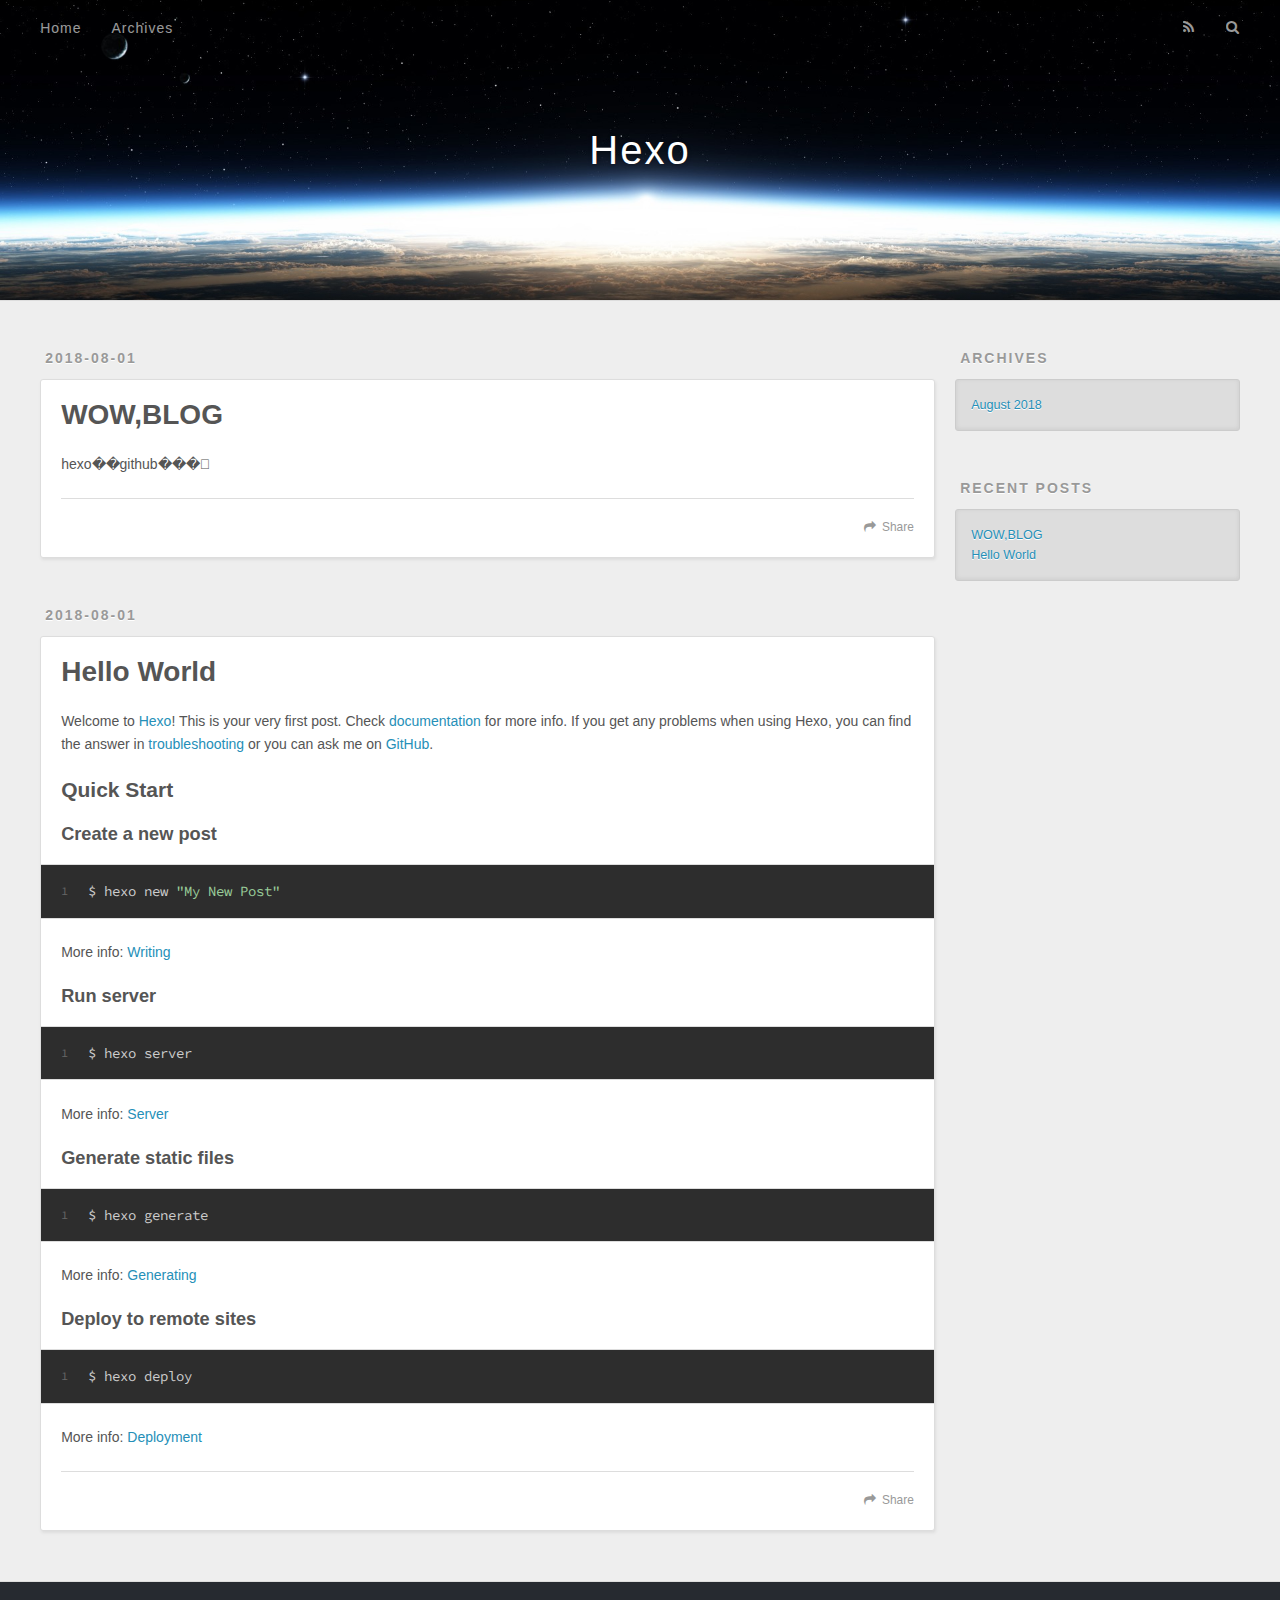
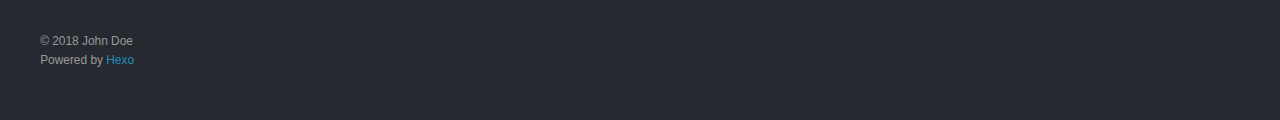
==== index.html @ 45db19b9 "Site updated: 2018-08-01 00:24:01" ====
<!DOCTYPE html>
<html>
<head>
  <meta charset="utf-8">
  

  
  <title>Hexo</title>
  <meta name="viewport" content="width=device-width, initial-scale=1, maximum-scale=1">
  <meta property="og:type" content="website">
<meta property="og:title" content="Hexo">
<meta property="og:url" content="http://yoursite.com/index.html">
<meta property="og:site_name" content="Hexo">
<meta property="og:locale" content="default">
<meta name="twitter:card" content="summary">
<meta name="twitter:title" content="Hexo">
  
    <link rel="alternate" href="/atom.xml" title="Hexo" type="application/atom+xml">
  
  
    <link rel="icon" href="/favicon.png">
  
  
    <link href="//fonts.googleapis.com/css?family=Source+Code+Pro" rel="stylesheet" type="text/css">
  
  <link rel="stylesheet" href="/css/style.css">
</head>

<body>
  <div id="container">
    <div id="wrap">
      <header id="header">
  <div id="banner"></div>
  <div id="header-outer" class="outer">
    <div id="header-title" class="inner">
      <h1 id="logo-wrap">
        <a href="/" id="logo">Hexo</a>
      </h1>
      
    </div>
    <div id="header-inner" class="inner">
      <nav id="main-nav">
        <a id="main-nav-toggle" class="nav-icon"></a>
        
          <a class="main-nav-link" href="/">Home</a>
        
          <a class="main-nav-link" href="/archives">Archives</a>
        
      </nav>
      <nav id="sub-nav">
        
          <a id="nav-rss-link" class="nav-icon" href="/atom.xml" title="RSS Feed"></a>
        
        <a id="nav-search-btn" class="nav-icon" title="Search"></a>
      </nav>
      <div id="search-form-wrap">
        <form action="//google.com/search" method="get" accept-charset="UTF-8" class="search-form"><input type="search" name="q" class="search-form-input" placeholder="Search"><button type="submit" class="search-form-submit">&#xF002;</button><input type="hidden" name="sitesearch" value="http://yoursite.com"></form>
      </div>
    </div>
  </div>
</header>
      <div class="outer">
        <section id="main">
  
    <article id="post-WOW-BLOG" class="article article-type-post" itemscope itemprop="blogPost">
  <div class="article-meta">
    <a href="/2018/08/01/WOW-BLOG/" class="article-date">
  <time datetime="2018-07-31T16:21:27.000Z" itemprop="datePublished">2018-08-01</time>
</a>
    
  </div>
  <div class="article-inner">
    
    
      <header class="article-header">
        
  
    <h1 itemprop="name">
      <a class="article-title" href="/2018/08/01/WOW-BLOG/">WOW,BLOG</a>
    </h1>
  

      </header>
    
    <div class="article-entry" itemprop="articleBody">
      
        <p>hexo��github���</p>

      
    </div>
    <footer class="article-footer">
      <a data-url="http://yoursite.com/2018/08/01/WOW-BLOG/" data-id="cjk9wwuiv0000roua2nhxqeq4" class="article-share-link">Share</a>
      
      
    </footer>
  </div>
  
</article>


  
    <article id="post-hello-world" class="article article-type-post" itemscope itemprop="blogPost">
  <div class="article-meta">
    <a href="/2018/08/01/hello-world/" class="article-date">
  <time datetime="2018-07-31T16:12:11.386Z" itemprop="datePublished">2018-08-01</time>
</a>
    
  </div>
  <div class="article-inner">
    
    
      <header class="article-header">
        
  
    <h1 itemprop="name">
      <a class="article-title" href="/2018/08/01/hello-world/">Hello World</a>
    </h1>
  

      </header>
    
    <div class="article-entry" itemprop="articleBody">
      
        <p>Welcome to <a href="https://hexo.io/" target="_blank" rel="noopener">Hexo</a>! This is your very first post. Check <a href="https://hexo.io/docs/" target="_blank" rel="noopener">documentation</a> for more info. If you get any problems when using Hexo, you can find the answer in <a href="https://hexo.io/docs/troubleshooting.html" target="_blank" rel="noopener">troubleshooting</a> or you can ask me on <a href="https://github.com/hexojs/hexo/issues" target="_blank" rel="noopener">GitHub</a>.</p>
<h2 id="Quick-Start"><a href="#Quick-Start" class="headerlink" title="Quick Start"></a>Quick Start</h2><h3 id="Create-a-new-post"><a href="#Create-a-new-post" class="headerlink" title="Create a new post"></a>Create a new post</h3><figure class="highlight bash"><table><tr><td class="gutter"><pre><span class="line">1</span><br></pre></td><td class="code"><pre><span class="line">$ hexo new <span class="string">"My New Post"</span></span><br></pre></td></tr></table></figure>
<p>More info: <a href="https://hexo.io/docs/writing.html" target="_blank" rel="noopener">Writing</a></p>
<h3 id="Run-server"><a href="#Run-server" class="headerlink" title="Run server"></a>Run server</h3><figure class="highlight bash"><table><tr><td class="gutter"><pre><span class="line">1</span><br></pre></td><td class="code"><pre><span class="line">$ hexo server</span><br></pre></td></tr></table></figure>
<p>More info: <a href="https://hexo.io/docs/server.html" target="_blank" rel="noopener">Server</a></p>
<h3 id="Generate-static-files"><a href="#Generate-static-files" class="headerlink" title="Generate static files"></a>Generate static files</h3><figure class="highlight bash"><table><tr><td class="gutter"><pre><span class="line">1</span><br></pre></td><td class="code"><pre><span class="line">$ hexo generate</span><br></pre></td></tr></table></figure>
<p>More info: <a href="https://hexo.io/docs/generating.html" target="_blank" rel="noopener">Generating</a></p>
<h3 id="Deploy-to-remote-sites"><a href="#Deploy-to-remote-sites" class="headerlink" title="Deploy to remote sites"></a>Deploy to remote sites</h3><figure class="highlight bash"><table><tr><td class="gutter"><pre><span class="line">1</span><br></pre></td><td class="code"><pre><span class="line">$ hexo deploy</span><br></pre></td></tr></table></figure>
<p>More info: <a href="https://hexo.io/docs/deployment.html" target="_blank" rel="noopener">Deployment</a></p>

      
    </div>
    <footer class="article-footer">
      <a data-url="http://yoursite.com/2018/08/01/hello-world/" data-id="cjk9wwuj20001rouabfxycoao" class="article-share-link">Share</a>
      
      
    </footer>
  </div>
  
</article>


  


</section>
        
          <aside id="sidebar">
  
    

  
    

  
    
  
    
  <div class="widget-wrap">
    <h3 class="widget-title">Archives</h3>
    <div class="widget">
      <ul class="archive-list"><li class="archive-list-item"><a class="archive-list-link" href="/archives/2018/08/">August 2018</a></li></ul>
    </div>
  </div>


  
    
  <div class="widget-wrap">
    <h3 class="widget-title">Recent Posts</h3>
    <div class="widget">
      <ul>
        
          <li>
            <a href="/2018/08/01/WOW-BLOG/">WOW,BLOG</a>
          </li>
        
          <li>
            <a href="/2018/08/01/hello-world/">Hello World</a>
          </li>
        
      </ul>
    </div>
  </div>

  
</aside>
        
      </div>
      <footer id="footer">
  
  <div class="outer">
    <div id="footer-info" class="inner">
      &copy; 2018 John Doe<br>
      Powered by <a href="http://hexo.io/" target="_blank">Hexo</a>
    </div>
  </div>
</footer>
    </div>
    <nav id="mobile-nav">
  
    <a href="/" class="mobile-nav-link">Home</a>
  
    <a href="/archives" class="mobile-nav-link">Archives</a>
  
</nav>
    

<script src="//ajax.googleapis.com/ajax/libs/jquery/2.0.3/jquery.min.js"></script>


  <link rel="stylesheet" href="/fancybox/jquery.fancybox.css">
  <script src="/fancybox/jquery.fancybox.pack.js"></script>


<script src="/js/script.js"></script>



  </div>
</body>
</html>
---- css/style.css ----
body {
  width: 100%;
}
body:before,
body:after {
  content: "";
  display: table;
}
body:after {
  clear: both;
}
html,
body,
div,
span,
applet,
object,
iframe,
h1,
h2,
h3,
h4,
h5,
h6,
p,
blockquote,
pre,
a,
abbr,
acronym,
address,
big,
cite,
code,
del,
dfn,
em,
img,
ins,
kbd,
q,
s,
samp,
small,
strike,
strong,
sub,
sup,
tt,
var,
dl,
dt,
dd,
ol,
ul,
li,
fieldset,
form,
label,
legend,
table,
caption,
tbody,
tfoot,
thead,
tr,
th,
td {
  margin: 0;
  padding: 0;
  border: 0;
  outline: 0;
  font-weight: inherit;
  font-style: inherit;
  font-family: inherit;
  font-size: 100%;
  vertical-align: baseline;
}
body {
  line-height: 1;
  color: #000;
  background: #fff;
}
ol,
ul {
  list-style: none;
}
table {
  border-collapse: separate;
  border-spacing: 0;
  vertical-align: middle;
}
caption,
th,
td {
  text-align: left;
  font-weight: normal;
  vertical-align: middle;
}
a img {
  border: none;
}
input,
button {
  margin: 0;
  padding: 0;
}
input::-moz-focus-inner,
button::-moz-focus-inner {
  border: 0;
  padding: 0;
}
@font-face {
  font-family: FontAwesome;
  font-style: normal;
  font-weight: normal;
  src: url("fonts/fontawesome-webfont.eot?v=#4.0.3");
  src: url("fonts/fontawesome-webfont.eot?#iefix&v=#4.0.3") format("embedded-opentype"), url("fonts/fontawesome-webfont.woff?v=#4.0.3") format("woff"), url("fonts/fontawesome-webfont.ttf?v=#4.0.3") format("truetype"), url("fonts/fontawesome-webfont.svg#fontawesomeregular?v=#4.0.3") format("svg");
}
html,
body,
#container {
  height: 100%;
}
body {
  background: #eee;
  font: 14px -apple-system, BlinkMacSystemFont, "Segoe UI", "Roboto", "Oxygen", "Ubuntu", "Cantarell", "Fira Sans", "Droid Sans", "Helvetica Neue", sans-serif;
  -webkit-text-size-adjust: 100%;
}
.outer {
  max-width: 1220px;
  margin: 0 auto;
  padding: 0 20px;
}
.outer:before,
.outer:after {
  content: "";
  display: table;
}
.outer:after {
  clear: both;
}
.inner {
  display: inline;
  float: left;
  width: 98.33333333333333%;
  margin: 0 0.833333333333333%;
}
.left,
.alignleft {
  float: left;
}
.right,
.alignright {
  float: right;
}
.clear {
  clear: both;
}
#container {
  position: relative;
}
.mobile-nav-on {
  overflow: hidden;
}
#wrap {
  height: 100%;
  width: 100%;
  position: absolute;
  top: 0;
  left: 0;
  -webkit-transition: 0.2s ease-out;
  -moz-transition: 0.2s ease-out;
  -ms-transition: 0.2s ease-out;
  transition: 0.2s ease-out;
  z-index: 1;
  background: #eee;
}
.mobile-nav-on #wrap {
  left: 280px;
}
@media screen and (min-width: 768px) {
  #main {
    display: inline;
    float: left;
    width: 73.33333333333333%;
    margin: 0 0.833333333333333%;
  }
}
.article-date,
.article-category-link,
.archive-year,
.widget-title {
  text-decoration: none;
  text-transform: uppercase;
  letter-spacing: 2px;
  color: #999;
  margin-bottom: 1em;
  margin-left: 5px;
  line-height: 1em;
  text-shadow: 0 1px #fff;
  font-weight: bold;
}
.article-inner,
.archive-article-inner {
  background: #fff;
  -webkit-box-shadow: 1px 2px 3px #ddd;
  box-shadow: 1px 2px 3px #ddd;
  border: 1px solid #ddd;
  border-radius: 3px;
}
.article-entry h1,
.widget h1 {
  font-size: 2em;
}
.article-entry h2,
.widget h2 {
  font-size: 1.5em;
}
.article-entry h3,
.widget h3 {
  font-size: 1.3em;
}
.article-entry h4,
.widget h4 {
  font-size: 1.2em;
}
.article-entry h5,
.widget h5 {
  font-size: 1em;
}
.article-entry h6,
.widget h6 {
  font-size: 1em;
  color: #999;
}
.article-entry hr,
.widget hr {
  border: 1px dashed #ddd;
}
.article-entry strong,
.widget strong {
  font-weight: bold;
}
.article-entry em,
.widget em,
.article-entry cite,
.widget cite {
  font-style: italic;
}
.article-entry sup,
.widget sup,
.article-entry sub,
.widget sub {
  font-size: 0.75em;
  line-height: 0;
  position: relative;
  vertical-align: baseline;
}
.article-entry sup,
.widget sup {
  top: -0.5em;
}
.article-entry sub,
.widget sub {
  bottom: -0.2em;
}
.article-entry small,
.widget small {
  font-size: 0.85em;
}
.article-entry acronym,
.widget acronym,
.article-entry abbr,
.widget abbr {
  border-bottom: 1px dotted;
}
.article-entry ul,
.widget ul,
.article-entry ol,
.widget ol,
.article-entry dl,
.widget dl {
  margin: 0 20px;
  line-height: 1.6em;
}
.article-entry ul ul,
.widget ul ul,
.article-entry ol ul,
.widget ol ul,
.article-entry ul ol,
.widget ul ol,
.article-entry ol ol,
.widget ol ol {
  margin-top: 0;
  margin-bottom: 0;
}
.article-entry ul,
.widget ul {
  list-style: disc;
}
.article-entry ol,
.widget ol {
  list-style: decimal;
}
.article-entry dt,
.widget dt {
  font-weight: bold;
}
#header {
  height: 300px;
  position: relative;
  border-bottom: 1px solid #ddd;
}
#header:before,
#header:after {
  content: "";
  position: absolute;
  left: 0;
  right: 0;
  height: 40px;
}
#header:before {
  top: 0;
  background: -webkit-linear-gradient(rgba(0,0,0,0.2), transparent);
  background: -moz-linear-gradient(rgba(0,0,0,0.2), transparent);
  background: -ms-linear-gradient(rgba(0,0,0,0.2), transparent);
  background: linear-gradient(rgba(0,0,0,0.2), transparent);
}
#header:after {
  bottom: 0;
  background: -webkit-linear-gradient(transparent, rgba(0,0,0,0.2));
  background: -moz-linear-gradient(transparent, rgba(0,0,0,0.2));
  background: -ms-linear-gradient(transparent, rgba(0,0,0,0.2));
  background: linear-gradient(transparent, rgba(0,0,0,0.2));
}
#header-outer {
  height: 100%;
  position: relative;
}
#header-inner {
  position: relative;
  overflow: hidden;
}
#banner {
  position: absolute;
  top: 0;
  left: 0;
  width: 100%;
  height: 100%;
  background: url("images/banner.jpg") center #000;
  -webkit-background-size: cover;
  -moz-background-size: cover;
  background-size: cover;
  z-index: -1;
}
#header-title {
  text-align: center;
  height: 40px;
  position: absolute;
  top: 50%;
  left: 0;
  margin-top: -20px;
}
#logo,
#subtitle {
  text-decoration: none;
  color: #fff;
  font-weight: 300;
  text-shadow: 0 1px 4px rgba(0,0,0,0.3);
}
#logo {
  font-size: 40px;
  line-height: 40px;
  letter-spacing: 2px;
}
#subtitle {
  font-size: 16px;
  line-height: 16px;
  letter-spacing: 1px;
}
#subtitle-wrap {
  margin-top: 16px;
}
#main-nav {
  float: left;
  margin-left: -15px;
}
.nav-icon,
.main-nav-link {
  float: left;
  color: #fff;
  opacity: 0.6;
  text-decoration: none;
  text-shadow: 0 1px rgba(0,0,0,0.2);
  -webkit-transition: opacity 0.2s;
  -moz-transition: opacity 0.2s;
  -ms-transition: opacity 0.2s;
  transition: opacity 0.2s;
  display: block;
  padding: 20px 15px;
}
.nav-icon:hover,
.main-nav-link:hover {
  opacity: 1;
}
.nav-icon {
  font-family: FontAwesome;
  text-align: center;
  font-size: 14px;
  width: 14px;
  height: 14px;
  padding: 20px 15px;
  position: relative;
  cursor: pointer;
}
.main-nav-link {
  font-weight: 300;
  letter-spacing: 1px;
}
@media screen and (max-width: 479px) {
  .main-nav-link {
    display: none;
  }
}
#main-nav-toggle {
  display: none;
}
#main-nav-toggle:before {
  content: "\f0c9";
}
@media screen and (max-width: 479px) {
  #main-nav-toggle {
    display: block;
  }
}
#sub-nav {
  float: right;
  margin-right: -15px;
}
#nav-rss-link:before {
  content: "\f09e";
}
#nav-search-btn:before {
  content: "\f002";
}
#search-form-wrap {
  position: absolute;
  top: 15px;
  width: 150px;
  height: 30px;
  right: -150px;
  opacity: 0;
  -webkit-transition: 0.2s ease-out;
  -moz-transition: 0.2s ease-out;
  -ms-transition: 0.2s ease-out;
  transition: 0.2s ease-out;
}
#search-form-wrap.on {
  opacity: 1;
  right: 0;
}
@media screen and (max-width: 479px) {
  #search-form-wrap {
    width: 100%;
    right: -100%;
  }
}
.search-form {
  position: absolute;
  top: 0;
  left: 0;
  right: 0;
  background: #fff;
  padding: 5px 15px;
  border-radius: 15px;
  -webkit-box-shadow: 0 0 10px rgba(0,0,0,0.3);
  box-shadow: 0 0 10px rgba(0,0,0,0.3);
}
.search-form-input {
  border: none;
  background: none;
  color: #555;
  width: 100%;
  font: 13px -apple-system, BlinkMacSystemFont, "Segoe UI", "Roboto", "Oxygen", "Ubuntu", "Cantarell", "Fira Sans", "Droid Sans", "Helvetica Neue", sans-serif;
  outline: none;
}
.search-form-input::-webkit-search-results-decoration,
.search-form-input::-webkit-search-cancel-button {
  -webkit-appearance: none;
}
.search-form-submit {
  position: absolute;
  top: 50%;
  right: 10px;
  margin-top: -7px;
  font: 13px FontAwesome;
  border: none;
  background: none;
  color: #bbb;
  cursor: pointer;
}
.search-form-submit:hover,
.search-form-submit:focus {
  color: #777;
}
.article {
  margin: 50px 0;
}
.article-inner {
  overflow: hidden;
}
.article-meta:before,
.article-meta:after {
  content: "";
  display: table;
}
.article-meta:after {
  clear: both;
}
.article-date {
  float: left;
}
.article-category {
  float: left;
  line-height: 1em;
  color: #ccc;
  text-shadow: 0 1px #fff;
  margin-left: 8px;
}
.article-category:before {
  content: "\2022";
}
.article-category-link {
  margin: 0 12px 1em;
}
.article-header {
  padding: 20px 20px 0;
}
.article-title {
  text-decoration: none;
  font-size: 2em;
  font-weight: bold;
  color: #555;
  line-height: 1.1em;
  -webkit-transition: color 0.2s;
  -moz-transition: color 0.2s;
  -ms-transition: color 0.2s;
  transition: color 0.2s;
}
a.article-title:hover {
  color: #258fb8;
}
.article-entry {
  color: #555;
  padding: 0 20px;
}
.article-entry:before,
.article-entry:after {
  content: "";
  display: table;
}
.article-entry:after {
  clear: both;
}
.article-entry p,
.article-entry table {
  line-height: 1.6em;
  margin: 1.6em 0;
}
.article-entry h1,
.article-entry h2,
.article-entry h3,
.article-entry h4,
.article-entry h5,
.article-entry h6 {
  font-weight: bold;
}
.article-entry h1,
.article-entry h2,
.article-entry h3,
.article-entry h4,
.article-entry h5,
.article-entry h6 {
  line-height: 1.1em;
  margin: 1.1em 0;
}
.article-entry a {
  color: #258fb8;
  text-decoration: none;
}
.article-entry a:hover {
  text-decoration: underline;
}
.article-entry ul,
.article-entry ol,
.article-entry dl {
  margin-top: 1.6em;
  margin-bottom: 1.6em;
}
.article-entry img,
.article-entry video {
  max-width: 100%;
  height: auto;
  display: block;
  margin: auto;
}
.article-entry iframe {
  border: none;
}
.article-entry table {
  width: 100%;
  border-collapse: collapse;
  border-spacing: 0;
}
.article-entry th {
  font-weight: bold;
  border-bottom: 3px solid #ddd;
  padding-bottom: 0.5em;
}
.article-entry td {
  border-bottom: 1px solid #ddd;
  padding: 10px 0;
}
.article-entry blockquote {
  font-family: Georgia, "Times New Roman", serif;
  font-size: 1.4em;
  margin: 1.6em 20px;
  text-align: center;
}
.article-entry blockquote footer {
  font-size: 14px;
  margin: 1.6em 0;
  font-family: -apple-system, BlinkMacSystemFont, "Segoe UI", "Roboto", "Oxygen", "Ubuntu", "Cantarell", "Fira Sans", "Droid Sans", "Helvetica Neue", sans-serif;
}
.article-entry blockquote footer cite:before {
  content: "—";
  padding: 0 0.5em;
}
.article-entry .pullquote {
  text-align: left;
  width: 45%;
  margin: 0;
}
.article-entry .pullquote.left {
  margin-left: 0.5em;
  margin-right: 1em;
}
.article-entry .pullquote.right {
  margin-right: 0.5em;
  margin-left: 1em;
}
.article-entry .caption {
  color: #999;
  display: block;
  font-size: 0.9em;
  margin-top: 0.5em;
  position: relative;
  text-align: center;
}
.article-entry .video-container {
  position: relative;
  padding-top: 56.25%;
  height: 0;
  overflow: hidden;
}
.article-entry .video-container iframe,
.article-entry .video-container object,
.article-entry .video-container embed {
  position: absolute;
  top: 0;
  left: 0;
  width: 100%;
  height: 100%;
  margin-top: 0;
}
.article-more-link a {
  display: inline-block;
  line-height: 1em;
  padding: 6px 15px;
  border-radius: 15px;
  background: #eee;
  color: #999;
  text-shadow: 0 1px #fff;
  text-decoration: none;
}
.article-more-link a:hover {
  background: #258fb8;
  color: #fff;
  text-decoration: none;
  text-shadow: 0 1px #1e7293;
}
.article-footer {
  font-size: 0.85em;
  line-height: 1.6em;
  border-top: 1px solid #ddd;
  padding-top: 1.6em;
  margin: 0 20px 20px;
}
.article-footer:before,
.article-footer:after {
  content: "";
  display: table;
}
.article-footer:after {
  clear: both;
}
.article-footer a {
  color: #999;
  text-decoration: none;
}
.article-footer a:hover {
  color: #555;
}
.article-tag-list-item {
  float: left;
  margin-right: 10px;
}
.article-tag-list-link:before {
  content: "#";
}
.article-comment-link {
  float: right;
}
.article-comment-link:before {
  content: "\f075";
  font-family: FontAwesome;
  padding-right: 8px;
}
.article-share-link {
  cursor: pointer;
  float: right;
  margin-left: 20px;
}
.article-share-link:before {
  content: "\f064";
  font-family: FontAwesome;
  padding-right: 6px;
}
#article-nav {
  position: relative;
}
#article-nav:before,
#article-nav:after {
  content: "";
  display: table;
}
#article-nav:after {
  clear: both;
}
@media screen and (min-width: 768px) {
  #article-nav {
    margin: 50px 0;
  }
  #article-nav:before {
    width: 8px;
    height: 8px;
    position: absolute;
    top: 50%;
    left: 50%;
    margin-top: -4px;
    margin-left: -4px;
    content: "";
    border-radius: 50%;
    background: #ddd;
    -webkit-box-shadow: 0 1px 2px #fff;
    box-shadow: 0 1px 2px #fff;
  }
}
.article-nav-link-wrap {
  text-decoration: none;
  text-shadow: 0 1px #fff;
  color: #999;
  -webkit-box-sizing: border-box;
  -moz-box-sizing: border-box;
  box-sizing: border-box;
  margin-top: 50px;
  text-align: center;
  display: block;
}
.article-nav-link-wrap:hover {
  color: #555;
}
@media screen and (min-width: 768px) {
  .article-nav-link-wrap {
    width: 50%;
    margin-top: 0;
  }
}
@media screen and (min-width: 768px) {
  #article-nav-newer {
    float: left;
    text-align: right;
    padding-right: 20px;
  }
}
@media screen and (min-width: 768px) {
  #article-nav-older {
    float: right;
    text-align: left;
    padding-left: 20px;
  }
}
.article-nav-caption {
  text-transform: uppercase;
  letter-spacing: 2px;
  color: #ddd;
  line-height: 1em;
  font-weight: bold;
}
#article-nav-newer .article-nav-caption {
  margin-right: -2px;
}
.article-nav-title {
  font-size: 0.85em;
  line-height: 1.6em;
  margin-top: 0.5em;
}
.article-share-box {
  position: absolute;
  display: none;
  background: #fff;
  -webkit-box-shadow: 1px 2px 10px rgba(0,0,0,0.2);
  box-shadow: 1px 2px 10px rgba(0,0,0,0.2);
  border-radius: 3px;
  margin-left: -145px;
  overflow: hidden;
  z-index: 1;
}
.article-share-box.on {
  display: block;
}
.article-share-input {
  width: 100%;
  background: none;
  -webkit-box-sizing: border-box;
  -moz-box-sizing: border-box;
  box-sizing: border-box;
  font: 14px -apple-system, BlinkMacSystemFont, "Segoe UI", "Roboto", "Oxygen", "Ubuntu", "Cantarell", "Fira Sans", "Droid Sans", "Helvetica Neue", sans-serif;
  padding: 0 15px;
  color: #555;
  outline: none;
  border: 1px solid #ddd;
  border-radius: 3px 3px 0 0;
  height: 36px;
  line-height: 36px;
}
.article-share-links {
  background: #eee;
}
.article-share-links:before,
.article-share-links:after {
  content: "";
  display: table;
}
.article-share-links:after {
  clear: both;
}
.article-share-twitter,
.article-share-facebook,
.article-share-pinterest,
.article-share-google {
  width: 50px;
  height: 36px;
  display: block;
  float: left;
  position: relative;
  color: #999;
  text-shadow: 0 1px #fff;
}
.article-share-twitter:before,
.article-share-facebook:before,
.article-share-pinterest:before,
.article-share-google:before {
  font-size: 20px;
  font-family: FontAwesome;
  width: 20px;
  height: 20px;
  position: absolute;
  top: 50%;
  left: 50%;
  margin-top: -10px;
  margin-left: -10px;
  text-align: center;
}
.article-share-twitter:hover,
.article-share-facebook:hover,
.article-share-pinterest:hover,
.article-share-google:hover {
  color: #fff;
}
.article-share-twitter:before {
  content: "\f099";
}
.article-share-twitter:hover {
  background: #00aced;
  text-shadow: 0 1px #008abe;
}
.article-share-facebook:before {
  content: "\f09a";
}
.article-share-facebook:hover {
  background: #3b5998;
  text-shadow: 0 1px #2f477a;
}
.article-share-pinterest:before {
  content: "\f0d2";
}
.article-share-pinterest:hover {
  background: #cb2027;
  text-shadow: 0 1px #a21a1f;
}
.article-share-google:before {
  content: "\f0d5";
}
.article-share-google:hover {
  background: #dd4b39;
  text-shadow: 0 1px #be3221;
}
.article-gallery {
  background: #000;
  position: relative;
}
.article-gallery-photos {
  position: relative;
  overflow: hidden;
}
.article-gallery-img {
  display: none;
  max-width: 100%;
}
.article-gallery-img:first-child {
  display: block;
}
.article-gallery-img.loaded {
  position: absolute;
  display: block;
}
.article-gallery-img img {
  display: block;
  max-width: 100%;
  margin: 0 auto;
}
#comments {
  background: #fff;
  -webkit-box-shadow: 1px 2px 3px #ddd;
  box-shadow: 1px 2px 3px #ddd;
  padding: 20px;
  border: 1px solid #ddd;
  border-radius: 3px;
  margin: 50px 0;
}
#comments a {
  color: #258fb8;
}
.archives-wrap {
  margin: 50px 0;
}
.archives:before,
.archives:after {
  content: "";
  display: table;
}
.archives:after {
  clear: both;
}
.archive-year-wrap {
  margin-bottom: 1em;
}
.archives {
  -webkit-column-gap: 10px;
  -moz-column-gap: 10px;
  column-gap: 10px;
}
@media screen and (min-width: 480px) and (max-width: 767px) {
  .archives {
    -webkit-column-count: 2;
    -moz-column-count: 2;
    column-count: 2;
  }
}
@media screen and (min-width: 768px) {
  .archives {
    -webkit-column-count: 3;
    -moz-column-count: 3;
    column-count: 3;
  }
}
.archive-article {
  -webkit-column-break-inside: avoid;
  page-break-inside: avoid;
  overflow: hidden;
  break-inside: avoid-column;
}
.archive-article-inner {
  padding: 10px;
  margin-bottom: 15px;
}
.archive-article-title {
  text-decoration: none;
  font-weight: bold;
  color: #555;
  -webkit-transition: color 0.2s;
  -moz-transition: color 0.2s;
  -ms-transition: color 0.2s;
  transition: color 0.2s;
  line-height: 1.6em;
}
.archive-article-title:hover {
  color: #258fb8;
}
.archive-article-footer {
  margin-top: 1em;
}
.archive-article-date {
  color: #999;
  text-decoration: none;
  font-size: 0.85em;
  line-height: 1em;
  margin-bottom: 0.5em;
  display: block;
}
#page-nav {
  margin: 50px auto;
  background: #fff;
  -webkit-box-shadow: 1px 2px 3px #ddd;
  box-shadow: 1px 2px 3px #ddd;
  border: 1px solid #ddd;
  border-radius: 3px;
  text-align: center;
  color: #999;
  overflow: hidden;
}
#page-nav:before,
#page-nav:after {
  content: "";
  display: table;
}
#page-nav:after {
  clear: both;
}
#page-nav a,
#page-nav span {
  padding: 10px 20px;
  line-height: 1;
  height: 2ex;
}
#page-nav a {
  color: #999;
  text-decoration: none;
}
#page-nav a:hover {
  background: #999;
  color: #fff;
}
#page-nav .prev {
  float: left;
}
#page-nav .next {
  float: right;
}
#page-nav .page-number {
  display: inline-block;
}
@media screen and (max-width: 479px) {
  #page-nav .page-number {
    display: none;
  }
}
#page-nav .current {
  color: #555;
  font-weight: bold;
}
#page-nav .space {
  color: #ddd;
}
#footer {
  background: #262a30;
  padding: 50px 0;
  border-top: 1px solid #ddd;
  color: #999;
}
#footer a {
  color: #258fb8;
  text-decoration: none;
}
#footer a:hover {
  text-decoration: underline;
}
#footer-info {
  line-height: 1.6em;
  font-size: 0.85em;
}
.article-entry pre,
.article-entry .highlight {
  background: #2d2d2d;
  margin: 0 -20px;
  padding: 15px 20px;
  border-style: solid;
  border-color: #ddd;
  border-width: 1px 0;
  overflow: auto;
  color: #ccc;
  line-height: 22.400000000000002px;
}
.article-entry .highlight .gutter pre,
.article-entry .gist .gist-file .gist-data .line-numbers {
  color: #666;
  font-size: 0.85em;
}
.article-entry pre,
.article-entry code {
  font-family: "Source Code Pro", Consolas, Monaco, Menlo, Consolas, monospace;
}
.article-entry code {
  background: #eee;
  text-shadow: 0 1px #fff;
  padding: 0 0.3em;
}
.article-entry pre code {
  background: none;
  text-shadow: none;
  padding: 0;
}
.article-entry .highlight pre {
  border: none;
  margin: 0;
  padding: 0;
}
.article-entry .highlight table {
  margin: 0;
  width: auto;
}
.article-entry .highlight td {
  border: none;
  padding: 0;
}
.article-entry .highlight figcaption {
  font-size: 0.85em;
  color: #999;
  line-height: 1em;
  margin-bottom: 1em;
}
.article-entry .highlight figcaption:before,
.article-entry .highlight figcaption:after {
  content: "";
  display: table;
}
.article-entry .highlight figcaption:after {
  clear: both;
}
.article-entry .highlight figcaption a {
  float: right;
}
.article-entry .highlight .gutter pre {
  text-align: right;
  padding-right: 20px;
}
.article-entry .highlight .line {
  height: 22.400000000000002px;
}
.article-entry .highlight .line.marked {
  background: #515151;
}
.article-entry .gist {
  margin: 0 -20px;
  border-style: solid;
  border-color: #ddd;
  border-width: 1px 0;
  background: #2d2d2d;
  padding: 15px 20px 15px 0;
}
.article-entry .gist .gist-file {
  border: none;
  font-family: "Source Code Pro", Consolas, Monaco, Menlo, Consolas, monospace;
  margin: 0;
}
.article-entry .gist .gist-file .gist-data {
  background: none;
  border: none;
}
.article-entry .gist .gist-file .gist-data .line-numbers {
  background: none;
  border: none;
  padding: 0 20px 0 0;
}
.article-entry .gist .gist-file .gist-data .line-data {
  padding: 0 !important;
}
.article-entry .gist .gist-file .highlight {
  margin: 0;
  padding: 0;
  border: none;
}
.article-entry .gist .gist-file .gist-meta {
  background: #2d2d2d;
  color: #999;
  font: 0.85em -apple-system, BlinkMacSystemFont, "Segoe UI", "Roboto", "Oxygen", "Ubuntu", "Cantarell", "Fira Sans", "Droid Sans", "Helvetica Neue", sans-serif;
  text-shadow: 0 0;
  padding: 0;
  margin-top: 1em;
  margin-left: 20px;
}
.article-entry .gist .gist-file .gist-meta a {
  color: #258fb8;
  font-weight: normal;
}
.article-entry .gist .gist-file .gist-meta a:hover {
  text-decoration: underline;
}
pre .comment,
pre .title {
  color: #999;
}
pre .variable,
pre .attribute,
pre .tag,
pre .regexp,
pre .ruby .constant,
pre .xml .tag .title,
pre .xml .pi,
pre .xml .doctype,
pre .html .doctype,
pre .css .id,
pre .css .class,
pre .css .pseudo {
  color: #f2777a;
}
pre .number,
pre .preprocessor,
pre .built_in,
pre .literal,
pre .params,
pre .constant {
  color: #f99157;
}
pre .class,
pre .ruby .class .title,
pre .css .rules .attribute {
  color: #9c9;
}
pre .string,
pre .value,
pre .inheritance,
pre .header,
pre .ruby .symbol,
pre .xml .cdata {
  color: #9c9;
}
pre .css .hexcolor {
  color: #6cc;
}
pre .function,
pre .python .decorator,
pre .python .title,
pre .ruby .function .title,
pre .ruby .title .keyword,
pre .perl .sub,
pre .javascript .title,
pre .coffeescript .title {
  color: #69c;
}
pre .keyword,
pre .javascript .function {
  color: #c9c;
}
@media screen and (max-width: 479px) {
  #mobile-nav {
    position: absolute;
    top: 0;
    left: 0;
    width: 280px;
    height: 100%;
    background: #191919;
    border-right: 1px solid #fff;
  }
}
@media screen and (max-width: 479px) {
  .mobile-nav-link {
    display: block;
    color: #999;
    text-decoration: none;
    padding: 15px 20px;
    font-weight: bold;
  }
  .mobile-nav-link:hover {
    color: #fff;
  }
}
@media screen and (min-width: 768px) {
  #sidebar {
    display: inline;
    float: left;
    width: 23.333333333333332%;
    margin: 0 0.833333333333333%;
  }
}
.widget-wrap {
  margin: 50px 0;
}
.widget {
  color: #777;
  text-shadow: 0 1px #fff;
  background: #ddd;
  -webkit-box-shadow: 0 -1px 4px #ccc inset;
  box-shadow: 0 -1px 4px #ccc inset;
  border: 1px solid #ccc;
  padding: 15px;
  border-radius: 3px;
}
.widget a {
  color: #258fb8;
  text-decoration: none;
}
.widget a:hover {
  text-decoration: underline;
}
.widget ul ul,
.widget ol ul,
.widget dl ul,
.widget ul ol,
.widget ol ol,
.widget dl ol,
.widget ul dl,
.widget ol dl,
.widget dl dl {
  margin-left: 15px;
  list-style: disc;
}
.widget {
  line-height: 1.6em;
  word-wrap: break-word;
  font-size: 0.9em;
}
.widget ul,
.widget ol {
  list-style: none;
  margin: 0;
}
.widget ul ul,
.widget ol ul,
.widget ul ol,
.widget ol ol {
  margin: 0 20px;
}
.widget ul ul,
.widget ol ul {
  list-style: disc;
}
.widget ul ol,
.widget ol ol {
  list-style: decimal;
}
.category-list-count,
.tag-list-count,
.archive-list-count {
  padding-left: 5px;
  color: #999;
  font-size: 0.85em;
}
.category-list-count:before,
.tag-list-count:before,
.archive-list-count:before {
  content: "(";
}
.category-list-count:after,
.tag-list-count:after,
.archive-list-count:after {
  content: ")";
}
.tagcloud a {
  margin-right: 5px;
  display: inline-block;
}
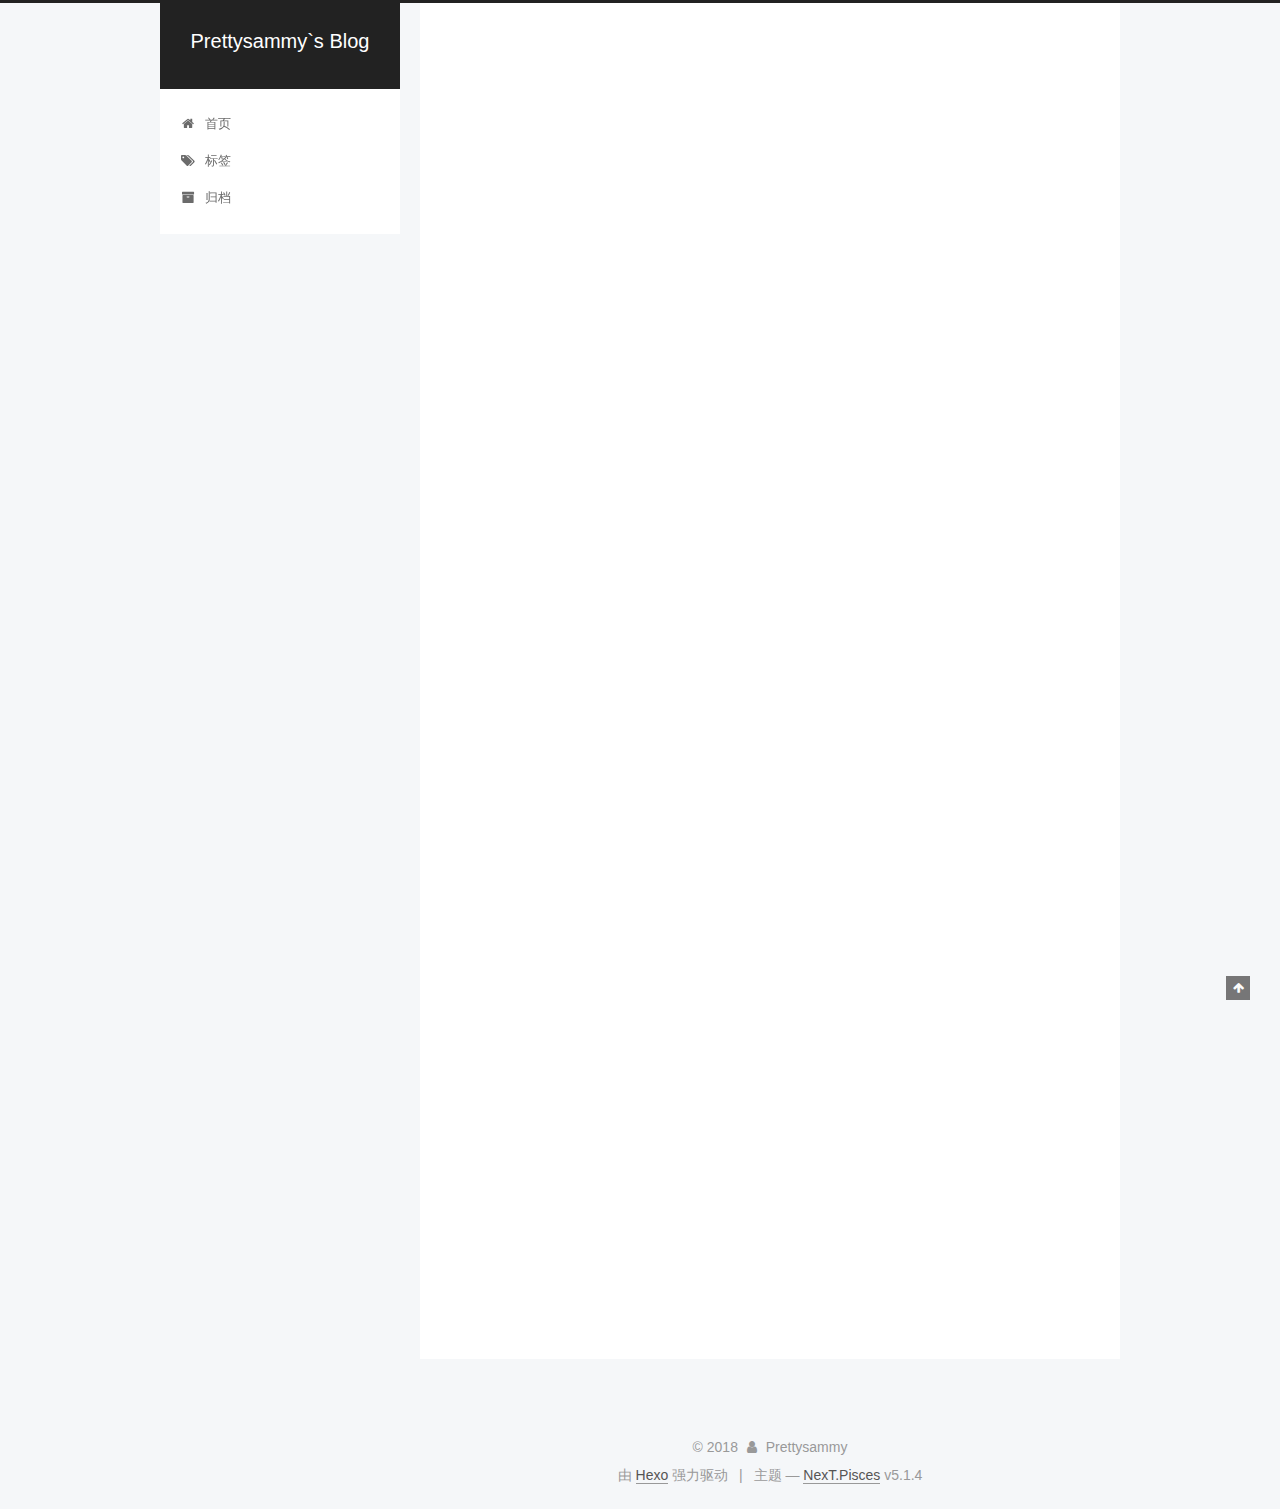
==== commit 6cf6ed9d: "Site updated: 2018-08-03 00:45:09" ====
--- a/index.html
+++ b/index.html
@@ -1,127 +1,436 @@
 <!DOCTYPE html>
-<html>
+
+
+
+  
+
+
+<html class="theme-next pisces use-motion" lang="zh-Hans">
 <head>
-  <meta charset="utf-8">
-  
-
-  
-  <title>Hexo</title>
-  <meta name="viewport" content="width=device-width, initial-scale=1, maximum-scale=1">
-  <meta property="og:type" content="website">
-<meta property="og:title" content="Hexo">
+  <meta charset="UTF-8"/>
+<meta http-equiv="X-UA-Compatible" content="IE=edge" />
+<meta name="viewport" content="width=device-width, initial-scale=1, maximum-scale=1"/>
+<meta name="theme-color" content="#222">
+
+
+
+
+
+
+
+
+
+<meta http-equiv="Cache-Control" content="no-transform" />
+<meta http-equiv="Cache-Control" content="no-siteapp" />
+
+
+
+
+
+
+
+
+
+
+
+
+
+
+
+
+  
+  
+  <link href="/lib/fancybox/source/jquery.fancybox.css?v=2.1.5" rel="stylesheet" type="text/css" />
+
+
+
+
+
+
+
+<link href="/lib/font-awesome/css/font-awesome.min.css?v=4.6.2" rel="stylesheet" type="text/css" />
+
+<link href="/css/main.css?v=5.1.4" rel="stylesheet" type="text/css" />
+
+
+  <link rel="apple-touch-icon" sizes="180x180" href="/images/apple-touch-icon-next.png?v=5.1.4">
+
+
+  <link rel="icon" type="image/png" sizes="32x32" href="/images/favicon-32x32-next.png?v=5.1.4">
+
+
+  <link rel="icon" type="image/png" sizes="16x16" href="/images/favicon-16x16-next.png?v=5.1.4">
+
+
+  <link rel="mask-icon" href="/images/logo.svg?v=5.1.4" color="#222">
+
+
+
+
+
+  <meta name="keywords" content="Hexo, NexT" />
+
+
+
+
+
+
+
+
+
+
+<meta property="og:type" content="website">
+<meta property="og:title" content="Prettysammy`s Blog">
 <meta property="og:url" content="http://yoursite.com/index.html">
-<meta property="og:site_name" content="Hexo">
-<meta property="og:locale" content="default">
+<meta property="og:site_name" content="Prettysammy`s Blog">
+<meta property="og:locale" content="zh-Hans">
 <meta name="twitter:card" content="summary">
-<meta name="twitter:title" content="Hexo">
-  
-    <link rel="alternate" href="/atom.xml" title="Hexo" type="application/atom+xml">
-  
-  
-    <link rel="icon" href="/favicon.png">
-  
-  
-    <link href="//fonts.googleapis.com/css?family=Source+Code+Pro" rel="stylesheet" type="text/css">
-  
-  <link rel="stylesheet" href="/css/style.css">
+<meta name="twitter:title" content="Prettysammy`s Blog">
+
+
+
+<script type="text/javascript" id="hexo.configurations">
+  var NexT = window.NexT || {};
+  var CONFIG = {
+    root: '/',
+    scheme: 'Pisces',
+    version: '5.1.4',
+    sidebar: {"position":"left","display":"post","offset":12,"b2t":false,"scrollpercent":false,"onmobile":false},
+    fancybox: true,
+    tabs: true,
+    motion: {"enable":true,"async":false,"transition":{"post_block":"fadeIn","post_header":"slideDownIn","post_body":"slideDownIn","coll_header":"slideLeftIn","sidebar":"slideUpIn"}},
+    duoshuo: {
+      userId: '0',
+      author: '博主'
+    },
+    algolia: {
+      applicationID: '',
+      apiKey: '',
+      indexName: '',
+      hits: {"per_page":10},
+      labels: {"input_placeholder":"Search for Posts","hits_empty":"We didn't find any results for the search: ${query}","hits_stats":"${hits} results found in ${time} ms"}
+    }
+  };
+</script>
+
+
+
+  <link rel="canonical" href="http://yoursite.com/"/>
+
+
+
+
+
+  <title>Prettysammy`s Blog</title>
+  
+
+
+
+
+
+
+
+
 </head>
 
-<body>
-  <div id="container">
-    <div id="wrap">
-      <header id="header">
-  <div id="banner"></div>
-  <div id="header-outer" class="outer">
-    <div id="header-title" class="inner">
-      <h1 id="logo-wrap">
-        <a href="/" id="logo">Hexo</a>
-      </h1>
-      
+<body itemscope itemtype="http://schema.org/WebPage" lang="zh-Hans">
+
+  
+  
+    
+  
+
+  <div class="container sidebar-position-left 
+  page-home">
+    <div class="headband"></div>
+
+    <header id="header" class="header" itemscope itemtype="http://schema.org/WPHeader">
+      <div class="header-inner"><div class="site-brand-wrapper">
+  <div class="site-meta ">
+    
+
+    <div class="custom-logo-site-title">
+      <a href="/"  class="brand" rel="start">
+        <span class="logo-line-before"><i></i></span>
+        <span class="site-title">Prettysammy`s Blog</span>
+        <span class="logo-line-after"><i></i></span>
+      </a>
     </div>
-    <div id="header-inner" class="inner">
-      <nav id="main-nav">
-        <a id="main-nav-toggle" class="nav-icon"></a>
-        
-          <a class="main-nav-link" href="/">Home</a>
-        
-          <a class="main-nav-link" href="/archives">Archives</a>
-        
-      </nav>
-      <nav id="sub-nav">
-        
-          <a id="nav-rss-link" class="nav-icon" href="/atom.xml" title="RSS Feed"></a>
-        
-        <a id="nav-search-btn" class="nav-icon" title="Search"></a>
-      </nav>
-      <div id="search-form-wrap">
-        <form action="//google.com/search" method="get" accept-charset="UTF-8" class="search-form"><input type="search" name="q" class="search-form-input" placeholder="Search"><button type="submit" class="search-form-submit">&#xF002;</button><input type="hidden" name="sitesearch" value="http://yoursite.com"></form>
-      </div>
+      
+        <p class="site-subtitle"></p>
+      
+  </div>
+
+  <div class="site-nav-toggle">
+    <button>
+      <span class="btn-bar"></span>
+      <span class="btn-bar"></span>
+      <span class="btn-bar"></span>
+    </button>
+  </div>
+</div>
+
+<nav class="site-nav">
+  
+
+  
+    <ul id="menu" class="menu">
+      
+        
+        <li class="menu-item menu-item-home">
+          <a href="/" rel="section">
+            
+              <i class="menu-item-icon fa fa-fw fa-home"></i> <br />
+            
+            首页
+          </a>
+        </li>
+      
+        
+        <li class="menu-item menu-item-tags">
+          <a href="/tags/" rel="section">
+            
+              <i class="menu-item-icon fa fa-fw fa-tags"></i> <br />
+            
+            标签
+          </a>
+        </li>
+      
+        
+        <li class="menu-item menu-item-archives">
+          <a href="/archives/" rel="section">
+            
+              <i class="menu-item-icon fa fa-fw fa-archive"></i> <br />
+            
+            归档
+          </a>
+        </li>
+      
+
+      
+    </ul>
+  
+
+  
+</nav>
+
+
+
+ </div>
+    </header>
+
+    <main id="main" class="main">
+      <div class="main-inner">
+        <div class="content-wrap">
+          <div id="content" class="content">
+            
+  <section id="posts" class="posts-expand">
+    
+      
+
+  
+
+  
+  
+  
+
+  <article class="post post-type-normal" itemscope itemtype="http://schema.org/Article">
+  
+  
+  
+  <div class="post-block">
+    <link itemprop="mainEntityOfPage" href="http://yoursite.com/2018/08/01/WOW-BLOG/">
+
+    <span hidden itemprop="author" itemscope itemtype="http://schema.org/Person">
+      <meta itemprop="name" content="Prettysammy">
+      <meta itemprop="description" content="">
+      <meta itemprop="image" content="/images/avatar.gif">
+    </span>
+
+    <span hidden itemprop="publisher" itemscope itemtype="http://schema.org/Organization">
+      <meta itemprop="name" content="Prettysammy`s Blog">
+    </span>
+
+    
+      <header class="post-header">
+
+        
+        
+          <h1 class="post-title" itemprop="name headline">
+                
+                <a class="post-title-link" href="/2018/08/01/WOW-BLOG/" itemprop="url">WOW,BLOG</a></h1>
+        
+
+        <div class="post-meta">
+          <span class="post-time">
+            
+              <span class="post-meta-item-icon">
+                <i class="fa fa-calendar-o"></i>
+              </span>
+              
+                <span class="post-meta-item-text">发表于</span>
+              
+              <time title="创建于" itemprop="dateCreated datePublished" datetime="2018-08-01T00:21:27+08:00">
+                2018-08-01
+              </time>
+            
+
+            
+
+            
+          </span>
+
+          
+
+          
+            
+          
+
+          
+          
+
+          
+
+          
+
+          
+
+        </div>
+      </header>
+    
+
+    
+    
+    
+    <div class="post-body" itemprop="articleBody">
+
+      
+      
+
+      
+        
+          
+            <p>厉害了word哥。</p>
+
+          
+        
+      
     </div>
-  </div>
-</header>
-      <div class="outer">
-        <section id="main">
-  
-    <article id="post-WOW-BLOG" class="article article-type-post" itemscope itemprop="blogPost">
-  <div class="article-meta">
-    <a href="/2018/08/01/WOW-BLOG/" class="article-date">
-  <time datetime="2018-07-31T16:21:27.000Z" itemprop="datePublished">2018-08-01</time>
-</a>
-    
-  </div>
-  <div class="article-inner">
-    
-    
-      <header class="article-header">
-        
-  
-    <h1 itemprop="name">
-      <a class="article-title" href="/2018/08/01/WOW-BLOG/">WOW,BLOG</a>
-    </h1>
-  
-
-      </header>
-    
-    <div class="article-entry" itemprop="articleBody">
-      
-        <p>hexo��github���</p>
-
-      
-    </div>
-    <footer class="article-footer">
-      <a data-url="http://yoursite.com/2018/08/01/WOW-BLOG/" data-id="cjk9wwuiv0000roua2nhxqeq4" class="article-share-link">Share</a>
-      
+    
+    
+    
+
+    
+
+    
+
+    
+
+    <footer class="post-footer">
+      
+
+      
+
+      
+
+      
+      
+        <div class="post-eof"></div>
       
     </footer>
   </div>
   
-</article>
-
-
-  
-    <article id="post-hello-world" class="article article-type-post" itemscope itemprop="blogPost">
-  <div class="article-meta">
-    <a href="/2018/08/01/hello-world/" class="article-date">
-  <time datetime="2018-07-31T16:12:11.386Z" itemprop="datePublished">2018-08-01</time>
-</a>
-    
-  </div>
-  <div class="article-inner">
-    
-    
-      <header class="article-header">
-        
-  
-    <h1 itemprop="name">
-      <a class="article-title" href="/2018/08/01/hello-world/">Hello World</a>
-    </h1>
-  
-
+  
+  
+  </article>
+
+
+    
+      
+
+  
+
+  
+  
+  
+
+  <article class="post post-type-normal" itemscope itemtype="http://schema.org/Article">
+  
+  
+  
+  <div class="post-block">
+    <link itemprop="mainEntityOfPage" href="http://yoursite.com/2018/08/01/hello-world/">
+
+    <span hidden itemprop="author" itemscope itemtype="http://schema.org/Person">
+      <meta itemprop="name" content="Prettysammy">
+      <meta itemprop="description" content="">
+      <meta itemprop="image" content="/images/avatar.gif">
+    </span>
+
+    <span hidden itemprop="publisher" itemscope itemtype="http://schema.org/Organization">
+      <meta itemprop="name" content="Prettysammy`s Blog">
+    </span>
+
+    
+      <header class="post-header">
+
+        
+        
+          <h1 class="post-title" itemprop="name headline">
+                
+                <a class="post-title-link" href="/2018/08/01/hello-world/" itemprop="url">Hello World</a></h1>
+        
+
+        <div class="post-meta">
+          <span class="post-time">
+            
+              <span class="post-meta-item-icon">
+                <i class="fa fa-calendar-o"></i>
+              </span>
+              
+                <span class="post-meta-item-text">发表于</span>
+              
+              <time title="创建于" itemprop="dateCreated datePublished" datetime="2018-08-01T00:12:11+08:00">
+                2018-08-01
+              </time>
+            
+
+            
+
+            
+          </span>
+
+          
+
+          
+            
+          
+
+          
+          
+
+          
+
+          
+
+          
+
+        </div>
       </header>
     
-    <div class="article-entry" itemprop="articleBody">
-      
-        <p>Welcome to <a href="https://hexo.io/" target="_blank" rel="noopener">Hexo</a>! This is your very first post. Check <a href="https://hexo.io/docs/" target="_blank" rel="noopener">documentation</a> for more info. If you get any problems when using Hexo, you can find the answer in <a href="https://hexo.io/docs/troubleshooting.html" target="_blank" rel="noopener">troubleshooting</a> or you can ask me on <a href="https://github.com/hexojs/hexo/issues" target="_blank" rel="noopener">GitHub</a>.</p>
+
+    
+    
+    
+    <div class="post-body" itemprop="articleBody">
+
+      
+      
+
+      
+        
+          
+            <p>Welcome to <a href="https://hexo.io/" target="_blank" rel="noopener">Hexo</a>! This is your very first post. Check <a href="https://hexo.io/docs/" target="_blank" rel="noopener">documentation</a> for more info. If you get any problems when using Hexo, you can find the answer in <a href="https://hexo.io/docs/troubleshooting.html" target="_blank" rel="noopener">troubleshooting</a> or you can ask me on <a href="https://github.com/hexojs/hexo/issues" target="_blank" rel="noopener">GitHub</a>.</p>
 <h2 id="Quick-Start"><a href="#Quick-Start" class="headerlink" title="Quick Start"></a>Quick Start</h2><h3 id="Create-a-new-post"><a href="#Create-a-new-post" class="headerlink" title="Create a new post"></a>Create a new post</h3><figure class="highlight bash"><table><tr><td class="gutter"><pre><span class="line">1</span><br></pre></td><td class="code"><pre><span class="line">$ hexo new <span class="string">"My New Post"</span></span><br></pre></td></tr></table></figure>
 <p>More info: <a href="https://hexo.io/docs/writing.html" target="_blank" rel="noopener">Writing</a></p>
 <h3 id="Run-server"><a href="#Run-server" class="headerlink" title="Run server"></a>Run server</h3><figure class="highlight bash"><table><tr><td class="gutter"><pre><span class="line">1</span><br></pre></td><td class="code"><pre><span class="line">$ hexo server</span><br></pre></td></tr></table></figure>
@@ -131,95 +440,314 @@
 <h3 id="Deploy-to-remote-sites"><a href="#Deploy-to-remote-sites" class="headerlink" title="Deploy to remote sites"></a>Deploy to remote sites</h3><figure class="highlight bash"><table><tr><td class="gutter"><pre><span class="line">1</span><br></pre></td><td class="code"><pre><span class="line">$ hexo deploy</span><br></pre></td></tr></table></figure>
 <p>More info: <a href="https://hexo.io/docs/deployment.html" target="_blank" rel="noopener">Deployment</a></p>
 
+          
+        
       
     </div>
-    <footer class="article-footer">
-      <a data-url="http://yoursite.com/2018/08/01/hello-world/" data-id="cjk9wwuj20001rouabfxycoao" class="article-share-link">Share</a>
-      
+    
+    
+    
+
+    
+
+    
+
+    
+
+    <footer class="post-footer">
+      
+
+      
+
+      
+
+      
+      
+        <div class="post-eof"></div>
       
     </footer>
   </div>
   
-</article>
-
-
-  
-
-
-</section>
-        
-          <aside id="sidebar">
-  
-    
-
-  
-    
-
-  
-    
-  
-    
-  <div class="widget-wrap">
-    <h3 class="widget-title">Archives</h3>
-    <div class="widget">
-      <ul class="archive-list"><li class="archive-list-item"><a class="archive-list-link" href="/archives/2018/08/">August 2018</a></li></ul>
+  
+  
+  </article>
+
+
+    
+  </section>
+
+  
+
+
+          </div>
+          
+
+
+          
+
+        </div>
+        
+          
+  
+  <div class="sidebar-toggle">
+    <div class="sidebar-toggle-line-wrap">
+      <span class="sidebar-toggle-line sidebar-toggle-line-first"></span>
+      <span class="sidebar-toggle-line sidebar-toggle-line-middle"></span>
+      <span class="sidebar-toggle-line sidebar-toggle-line-last"></span>
     </div>
   </div>
 
-
-  
-    
-  <div class="widget-wrap">
-    <h3 class="widget-title">Recent Posts</h3>
-    <div class="widget">
-      <ul>
-        
-          <li>
-            <a href="/2018/08/01/WOW-BLOG/">WOW,BLOG</a>
-          </li>
-        
-          <li>
-            <a href="/2018/08/01/hello-world/">Hello World</a>
-          </li>
-        
-      </ul>
+  <aside id="sidebar" class="sidebar">
+    
+    <div class="sidebar-inner">
+
+      
+
+      
+
+      <section class="site-overview-wrap sidebar-panel sidebar-panel-active">
+        <div class="site-overview">
+          <div class="site-author motion-element" itemprop="author" itemscope itemtype="http://schema.org/Person">
+            
+              <p class="site-author-name" itemprop="name">Prettysammy</p>
+              <p class="site-description motion-element" itemprop="description"></p>
+          </div>
+
+          <nav class="site-state motion-element">
+
+            
+              <div class="site-state-item site-state-posts">
+              
+                <a href="/archives/">
+              
+                  <span class="site-state-item-count">2</span>
+                  <span class="site-state-item-name">日志</span>
+                </a>
+              </div>
+            
+
+            
+
+            
+
+          </nav>
+
+          
+
+          
+
+          
+          
+
+          
+          
+
+          
+
+        </div>
+      </section>
+
+      
+
+      
+
     </div>
+  </aside>
+
+
+        
+      </div>
+    </main>
+
+    <footer id="footer" class="footer">
+      <div class="footer-inner">
+        <div class="copyright">&copy; <span itemprop="copyrightYear">2018</span>
+  <span class="with-love">
+    <i class="fa fa-user"></i>
+  </span>
+  <span class="author" itemprop="copyrightHolder">Prettysammy</span>
+
+  
+</div>
+
+
+  <div class="powered-by">由 <a class="theme-link" target="_blank" href="https://hexo.io">Hexo</a> 强力驱动</div>
+
+
+
+  <span class="post-meta-divider">|</span>
+
+
+
+  <div class="theme-info">主题 &mdash; <a class="theme-link" target="_blank" href="https://github.com/iissnan/hexo-theme-next">NexT.Pisces</a> v5.1.4</div>
+
+
+
+
+        
+
+
+
+
+
+
+
+        
+      </div>
+    </footer>
+
+    
+      <div class="back-to-top">
+        <i class="fa fa-arrow-up"></i>
+        
+      </div>
+    
+
+    
+
   </div>
 
   
-</aside>
-        
-      </div>
-      <footer id="footer">
-  
-  <div class="outer">
-    <div id="footer-info" class="inner">
-      &copy; 2018 John Doe<br>
-      Powered by <a href="http://hexo.io/" target="_blank">Hexo</a>
-    </div>
-  </div>
-</footer>
-    </div>
-    <nav id="mobile-nav">
-  
-    <a href="/" class="mobile-nav-link">Home</a>
-  
-    <a href="/archives" class="mobile-nav-link">Archives</a>
-  
-</nav>
-    
-
-<script src="//ajax.googleapis.com/ajax/libs/jquery/2.0.3/jquery.min.js"></script>
-
-
-  <link rel="stylesheet" href="/fancybox/jquery.fancybox.css">
-  <script src="/fancybox/jquery.fancybox.pack.js"></script>
-
-
-<script src="/js/script.js"></script>
-
-
-
-  </div>
+
+<script type="text/javascript">
+  if (Object.prototype.toString.call(window.Promise) !== '[object Function]') {
+    window.Promise = null;
+  }
+</script>
+
+
+
+
+
+
+
+
+
+  
+
+
+
+
+
+
+
+
+
+
+
+
+  
+  
+    <script type="text/javascript" src="/lib/jquery/index.js?v=2.1.3"></script>
+  
+
+  
+  
+    <script type="text/javascript" src="/lib/fastclick/lib/fastclick.min.js?v=1.0.6"></script>
+  
+
+  
+  
+    <script type="text/javascript" src="/lib/jquery_lazyload/jquery.lazyload.js?v=1.9.7"></script>
+  
+
+  
+  
+    <script type="text/javascript" src="/lib/velocity/velocity.min.js?v=1.2.1"></script>
+  
+
+  
+  
+    <script type="text/javascript" src="/lib/velocity/velocity.ui.min.js?v=1.2.1"></script>
+  
+
+  
+  
+    <script type="text/javascript" src="/lib/fancybox/source/jquery.fancybox.pack.js?v=2.1.5"></script>
+  
+
+
+  
+
+
+  <script type="text/javascript" src="/js/src/utils.js?v=5.1.4"></script>
+
+  <script type="text/javascript" src="/js/src/motion.js?v=5.1.4"></script>
+
+
+
+  
+  
+
+
+  <script type="text/javascript" src="/js/src/affix.js?v=5.1.4"></script>
+
+  <script type="text/javascript" src="/js/src/schemes/pisces.js?v=5.1.4"></script>
+
+
+
+  
+
+  
+
+
+  <script type="text/javascript" src="/js/src/bootstrap.js?v=5.1.4"></script>
+
+
+
+  
+
+
+  
+
+
+
+
+	
+
+
+
+
+
+  
+
+
+
+
+
+  
+
+
+
+
+
+
+
+
+
+
+
+
+  
+
+
+
+
+
+  
+
+  
+
+  
+
+  
+  
+
+  
+
+  
+
+  
+
 </body>
-</html>+</html>
--- a/css/main.css
+++ b/css/main.css
@@ -0,0 +1,2993 @@
+/* normalize.css v3.0.2 | MIT License | git.io/normalize */
+html {
+  font-family: sans-serif; /* 1 */
+  -ms-text-size-adjust: 100%; /* 2 */
+  -webkit-text-size-adjust: 100%; /* 2 */
+}
+body {
+  margin: 0;
+}
+article,
+aside,
+details,
+figcaption,
+figure,
+footer,
+header,
+hgroup,
+main,
+menu,
+nav,
+section,
+summary {
+  display: block;
+}
+audio,
+canvas,
+progress,
+video {
+  display: inline-block; /* 1 */
+  vertical-align: baseline; /* 2 */
+}
+audio:not([controls]) {
+  display: none;
+  height: 0;
+}
+[hidden],
+template {
+  display: none;
+}
+a {
+  background-color: transparent;
+}
+a:active,
+a:hover {
+  outline: 0;
+}
+abbr[title] {
+  border-bottom: 1px dotted;
+}
+b,
+strong {
+  font-weight: bold;
+}
+dfn {
+  font-style: italic;
+}
+h1 {
+  font-size: 2em;
+  margin: 0.67em 0;
+}
+mark {
+  background: #ff0;
+  color: #000;
+}
+small {
+  font-size: 80%;
+}
+sub,
+sup {
+  font-size: 75%;
+  line-height: 0;
+  position: relative;
+  vertical-align: baseline;
+}
+sup {
+  top: -0.5em;
+}
+sub {
+  bottom: -0.25em;
+}
+img {
+  border: 0;
+}
+svg:not(:root) {
+  overflow: hidden;
+}
+figure {
+  margin: 1em 40px;
+}
+hr {
+  -moz-box-sizing: content-box;
+  box-sizing: content-box;
+  height: 0;
+}
+pre {
+  overflow: auto;
+}
+code,
+kbd,
+pre,
+samp {
+  font-family: monospace, monospace;
+  font-size: 1em;
+}
+button,
+input,
+optgroup,
+select,
+textarea {
+  color: inherit; /* 1 */
+  font: inherit; /* 2 */
+  margin: 0; /* 3 */
+}
+button {
+  overflow: visible;
+}
+button,
+select {
+  text-transform: none;
+}
+button,
+html input[type="button"],
+input[type="reset"],
+input[type="submit"] {
+  -webkit-appearance: button; /* 2 */
+  cursor: pointer; /* 3 */
+}
+button[disabled],
+html input[disabled] {
+  cursor: default;
+}
+button::-moz-focus-inner,
+input::-moz-focus-inner {
+  border: 0;
+  padding: 0;
+}
+input {
+  line-height: normal;
+}
+input[type="checkbox"],
+input[type="radio"] {
+  box-sizing: border-box; /* 1 */
+  padding: 0; /* 2 */
+}
+input[type="number"]::-webkit-inner-spin-button,
+input[type="number"]::-webkit-outer-spin-button {
+  height: auto;
+}
+input[type="search"] {
+  -webkit-appearance: textfield; /* 1 */
+  -moz-box-sizing: content-box;
+  -webkit-box-sizing: content-box; /* 2 */
+  box-sizing: content-box;
+}
+input[type="search"]::-webkit-search-cancel-button,
+input[type="search"]::-webkit-search-decoration {
+  -webkit-appearance: none;
+}
+fieldset {
+  border: 1px solid #c0c0c0;
+  margin: 0 2px;
+  padding: 0.35em 0.625em 0.75em;
+}
+legend {
+  border: 0; /* 1 */
+  padding: 0; /* 2 */
+}
+textarea {
+  overflow: auto;
+}
+optgroup {
+  font-weight: bold;
+}
+table {
+  border-collapse: collapse;
+  border-spacing: 0;
+}
+td,
+th {
+  padding: 0;
+}
+::selection {
+  background: #262a30;
+  color: #fff;
+}
+body {
+  position: relative;
+  font-family: 'Lato', "PingFang SC", "Microsoft YaHei", sans-serif;
+  font-size: 14px;
+  line-height: 2;
+  color: #555;
+  background: #f5f7f9;
+}
+@media (max-width: 767px) {
+  body {
+    padding-right: 0 !important;
+  }
+}
+@media (min-width: 768px) and (max-width: 991px) {
+  body {
+    padding-right: 0 !important;
+  }
+}
+@media (min-width: 1600px) {
+  body {
+    font-size: 16px;
+  }
+}
+h1,
+h2,
+h3,
+h4,
+h5,
+h6 {
+  margin: 0;
+  padding: 0;
+  font-weight: bold;
+  line-height: 1.5;
+  font-family: 'Lato', "PingFang SC", "Microsoft YaHei", sans-serif;
+}
+h2,
+h3,
+h4,
+h5,
+h6 {
+  margin: 20px 0 15px;
+}
+h1 {
+  font-size: 22px;
+}
+@media (max-width: 767px) {
+  h1 {
+    font-size: 18px;
+  }
+}
+h2 {
+  font-size: 20px;
+}
+@media (max-width: 767px) {
+  h2 {
+    font-size: 16px;
+  }
+}
+h3 {
+  font-size: 18px;
+}
+@media (max-width: 767px) {
+  h3 {
+    font-size: 14px;
+  }
+}
+h4 {
+  font-size: 16px;
+}
+@media (max-width: 767px) {
+  h4 {
+    font-size: 12px;
+  }
+}
+h5 {
+  font-size: 14px;
+}
+@media (max-width: 767px) {
+  h5 {
+    font-size: 10px;
+  }
+}
+h6 {
+  font-size: 12px;
+}
+@media (max-width: 767px) {
+  h6 {
+    font-size: 8px;
+  }
+}
+p {
+  margin: 0 0 20px 0;
+}
+a {
+  color: #555;
+  text-decoration: none;
+  outline: none;
+  border-bottom: 1px solid #999;
+  word-wrap: break-word;
+}
+a:hover {
+  color: #222;
+  border-bottom-color: #222;
+}
+blockquote {
+  margin: 0;
+  padding: 0;
+}
+img {
+  display: block;
+  margin: auto;
+  max-width: 100%;
+  height: auto;
+}
+hr {
+  margin: 40px 0;
+  height: 3px;
+  border: none;
+  background-color: #ddd;
+  background-image: repeating-linear-gradient(-45deg, #fff, #fff 4px, transparent 4px, transparent 8px);
+}
+blockquote {
+  padding: 0 15px;
+  color: #666;
+  border-left: 4px solid #ddd;
+}
+blockquote cite::before {
+  content: "-";
+  padding: 0 5px;
+}
+dt {
+  font-weight: 700;
+}
+dd {
+  margin: 0;
+  padding: 0;
+}
+kbd {
+  border: 1px solid #ccc;
+  border-radius: 0.2em;
+  box-shadow: 0.1em 0.1em 0.2em rgba(0,0,0,0.1);
+  background-color: #f9f9f9;
+  font-family: inherit;
+  background-image: -webkit-linear-gradient(top, #eee, #fff, #eee);
+  padding: 0.1em 0.3em;
+  white-space: nowrap;
+}
+.text-left {
+  text-align: left;
+}
+.text-center {
+  text-align: center;
+}
+.text-right {
+  text-align: right;
+}
+.text-justify {
+  text-align: justify;
+}
+.text-nowrap {
+  white-space: nowrap;
+}
+.text-lowercase {
+  text-transform: lowercase;
+}
+.text-uppercase {
+  text-transform: uppercase;
+}
+.text-capitalize {
+  text-transform: capitalize;
+}
+.center-block {
+  display: block;
+  margin-left: auto;
+  margin-right: auto;
+}
+.clearfix:before,
+.clearfix:after {
+  content: " ";
+  display: table;
+}
+.clearfix:after {
+  clear: both;
+}
+.pullquote {
+  width: 45%;
+}
+.pullquote.left {
+  float: left;
+  margin-left: 5px;
+  margin-right: 10px;
+}
+.pullquote.right {
+  float: right;
+  margin-left: 10px;
+  margin-right: 5px;
+}
+.affix.affix.affix {
+  position: fixed;
+}
+.translation {
+  margin-top: -20px;
+  font-size: 14px;
+  color: #999;
+}
+.scrollbar-measure {
+  width: 100px;
+  height: 100px;
+  overflow: scroll;
+  position: absolute;
+  top: -9999px;
+}
+.use-motion .motion-element {
+  opacity: 0;
+}
+table {
+  margin: 20px 0;
+  width: 100%;
+  border-collapse: collapse;
+  border-spacing: 0;
+  border: 1px solid #ddd;
+  font-size: 14px;
+  table-layout: fixed;
+  word-wrap: break-all;
+}
+table>tbody>tr:nth-of-type(odd) {
+  background-color: #f9f9f9;
+}
+table>tbody>tr:hover {
+  background-color: #f5f5f5;
+}
+caption,
+th,
+td {
+  padding: 8px;
+  text-align: left;
+  vertical-align: middle;
+  font-weight: normal;
+}
+th,
+td {
+  border-bottom: 3px solid #ddd;
+  border-right: 1px solid #eee;
+}
+th {
+  padding-bottom: 10px;
+  font-weight: 700;
+}
+td {
+  border-bottom-width: 1px;
+}
+html,
+body {
+  height: 100%;
+}
+.container {
+  position: relative;
+  min-height: 100%;
+}
+.header-inner {
+  margin: 0 auto;
+  padding: 100px 0 70px;
+  width: 700px;
+}
+@media (min-width: 1600px) {
+  .container .header-inner {
+    width: 900px;
+  }
+}
+.main {
+  padding-bottom: 150px;
+}
+.main-inner {
+  margin: 0 auto;
+  width: 700px;
+}
+@media (min-width: 1600px) {
+  .container .main-inner {
+    width: 900px;
+  }
+}
+.footer {
+  position: absolute;
+  left: 0;
+  bottom: 0;
+  width: 100%;
+  min-height: 50px;
+}
+.footer-inner {
+  box-sizing: border-box;
+  margin: 20px auto;
+  width: 700px;
+}
+@media (min-width: 1600px) {
+  .container .footer-inner {
+    width: 900px;
+  }
+}
+pre,
+.highlight {
+  overflow: auto;
+  margin: 20px 0;
+  padding: 0;
+  font-size: 13px;
+  color: #c5c8c6;
+  background: #1d1f21;
+  line-height: 1.6;
+}
+pre,
+code {
+  font-family: consolas, Menlo, "PingFang SC", "Microsoft YaHei", monospace;
+}
+code {
+  padding: 2px 4px;
+  word-wrap: break-word;
+  color: #555;
+  background: #eee;
+  border-radius: 3px;
+  font-size: 13px;
+}
+pre {
+  padding: 10px;
+}
+pre code {
+  padding: 0;
+  color: #c5c8c6;
+  background: none;
+  text-shadow: none;
+}
+.highlight {
+  border-radius: 1px;
+}
+.highlight pre {
+  border: none;
+  margin: 0;
+  padding: 10px 0;
+}
+.highlight table {
+  margin: 0;
+  width: auto;
+  border: none;
+}
+.highlight td {
+  border: none;
+  padding: 0;
+}
+.highlight figcaption {
+  font-size: 1em;
+  color: #c5c8c6;
+  line-height: 1em;
+  margin-bottom: 1em;
+}
+.highlight figcaption:before,
+.highlight figcaption:after {
+  content: " ";
+  display: table;
+}
+.highlight figcaption:after {
+  clear: both;
+}
+.highlight figcaption a {
+  float: right;
+  color: #c5c8c6;
+}
+.highlight figcaption a:hover {
+  border-bottom-color: #c5c8c6;
+}
+.highlight .gutter pre {
+  padding-left: 10px;
+  padding-right: 10px;
+  color: #888f96;
+  text-align: right;
+  background-color: #000;
+}
+.highlight .code pre {
+  width: 100%;
+  padding-left: 10px;
+  padding-right: 10px;
+  background-color: #1d1f21;
+}
+.highlight .line {
+  height: 20px;
+}
+.gutter {
+  -webkit-user-select: none;
+  -moz-user-select: none;
+  -ms-user-select: none;
+  user-select: none;
+}
+.gist table {
+  width: auto;
+}
+.gist table td {
+  border: none;
+}
+pre .deletion {
+  background: #008000;
+}
+pre .addition {
+  background: #800000;
+}
+pre .meta {
+  color: #b294bb;
+}
+pre .comment {
+  color: #969896;
+}
+pre .variable,
+pre .attribute,
+pre .tag,
+pre .regexp,
+pre .ruby .constant,
+pre .xml .tag .title,
+pre .xml .pi,
+pre .xml .doctype,
+pre .html .doctype,
+pre .css .id,
+pre .css .class,
+pre .css .pseudo {
+  color: #c66;
+}
+pre .number,
+pre .preprocessor,
+pre .built_in,
+pre .literal,
+pre .params,
+pre .constant,
+pre .command {
+  color: #de935f;
+}
+pre .ruby .class .title,
+pre .css .rules .attribute,
+pre .string,
+pre .value,
+pre .inheritance,
+pre .header,
+pre .ruby .symbol,
+pre .xml .cdata,
+pre .special,
+pre .number,
+pre .formula {
+  color: #b5bd68;
+}
+pre .title,
+pre .css .hexcolor {
+  color: #8abeb7;
+}
+pre .function,
+pre .python .decorator,
+pre .python .title,
+pre .ruby .function .title,
+pre .ruby .title .keyword,
+pre .perl .sub,
+pre .javascript .title,
+pre .coffeescript .title {
+  color: #81a2be;
+}
+pre .keyword,
+pre .javascript .function {
+  color: #b294bb;
+}
+.full-image.full-image.full-image.full-image {
+  border: none;
+  max-width: 100%;
+  width: auto;
+  margin: 20px auto 25px;
+}
+@media (min-width: 992px) {
+  .full-image.full-image.full-image.full-image {
+    max-width: none;
+    width: 118%;
+    margin: 0 -9%;
+  }
+}
+.blockquote-center,
+.page-home .post-type-quote blockquote,
+.page-post-detail .post-type-quote blockquote {
+  position: relative;
+  margin: 40px 0;
+  padding: 0;
+  border-left: none;
+  text-align: center;
+}
+.blockquote-center::before,
+.page-home .post-type-quote blockquote::before,
+.page-post-detail .post-type-quote blockquote::before,
+.blockquote-center::after,
+.page-home .post-type-quote blockquote::after,
+.page-post-detail .post-type-quote blockquote::after {
+  position: absolute;
+  content: ' ';
+  display: block;
+  width: 100%;
+  height: 24px;
+  opacity: 0.2;
+  background-repeat: no-repeat;
+  background-position: 0 -6px;
+  background-size: 22px 22px;
+}
+.blockquote-center::before,
+.page-home .post-type-quote blockquote::before,
+.page-post-detail .post-type-quote blockquote::before {
+  top: -20px;
+  background-image: url("../images/quote-l.svg");
+  border-top: 1px solid #ccc;
+}
+.blockquote-center::after,
+.page-home .post-type-quote blockquote::after,
+.page-post-detail .post-type-quote blockquote::after {
+  bottom: -20px;
+  background-image: url("../images/quote-r.svg");
+  border-bottom: 1px solid #ccc;
+  background-position: 100% 8px;
+}
+.blockquote-center p,
+.page-home .post-type-quote blockquote p,
+.page-post-detail .post-type-quote blockquote p,
+.blockquote-center div,
+.page-home .post-type-quote blockquote div,
+.page-post-detail .post-type-quote blockquote div {
+  text-align: center;
+}
+.post .post-body .group-picture img {
+  box-sizing: border-box;
+  padding: 0 3px;
+  border: none;
+}
+.post .group-picture-row {
+  overflow: hidden;
+  margin-top: 6px;
+}
+.post .group-picture-row:first-child {
+  margin-top: 0;
+}
+.post .group-picture-column {
+  float: left;
+}
+.page-post-detail .post-body .group-picture-column {
+  float: none;
+  margin-top: 10px;
+  width: auto !important;
+}
+.page-post-detail .post-body .group-picture-column img {
+  margin: 0 auto;
+}
+.page-archive .group-picture-container {
+  overflow: hidden;
+}
+.page-archive .group-picture-row {
+  float: left;
+}
+.page-archive .group-picture-row:first-child {
+  margin-top: 6px;
+}
+.page-archive .group-picture-column {
+  max-width: 150px;
+  max-height: 150px;
+}
+.post-body .note {
+  position: relative;
+  padding: 15px;
+  margin-bottom: 20px;
+  border: 1px solid #eee;
+  border-left-width: 5px;
+  border-radius: 3px;
+}
+.post-body .note h2,
+.post-body .note h3,
+.post-body .note h4,
+.post-body .note h5,
+.post-body .note h6 {
+  margin-top: 0;
+  margin-bottom: 0;
+  border-bottom: initial;
+  padding-top: 0 !important;
+}
+.post-body .note p:first-child,
+.post-body .note ul:first-child,
+.post-body .note ol:first-child,
+.post-body .note table:first-child,
+.post-body .note pre:first-child,
+.post-body .note blockquote:first-child {
+  margin-top: 0;
+}
+.post-body .note p:last-child,
+.post-body .note ul:last-child,
+.post-body .note ol:last-child,
+.post-body .note table:last-child,
+.post-body .note pre:last-child,
+.post-body .note blockquote:last-child {
+  margin-bottom: 0;
+}
+.post-body .note.default {
+  border-left-color: #777;
+}
+.post-body .note.default h2,
+.post-body .note.default h3,
+.post-body .note.default h4,
+.post-body .note.default h5,
+.post-body .note.default h6 {
+  color: #777;
+}
+.post-body .note.primary {
+  border-left-color: #6f42c1;
+}
+.post-body .note.primary h2,
+.post-body .note.primary h3,
+.post-body .note.primary h4,
+.post-body .note.primary h5,
+.post-body .note.primary h6 {
+  color: #6f42c1;
+}
+.post-body .note.info {
+  border-left-color: #428bca;
+}
+.post-body .note.info h2,
+.post-body .note.info h3,
+.post-body .note.info h4,
+.post-body .note.info h5,
+.post-body .note.info h6 {
+  color: #428bca;
+}
+.post-body .note.success {
+  border-left-color: #5cb85c;
+}
+.post-body .note.success h2,
+.post-body .note.success h3,
+.post-body .note.success h4,
+.post-body .note.success h5,
+.post-body .note.success h6 {
+  color: #5cb85c;
+}
+.post-body .note.warning {
+  border-left-color: #f0ad4e;
+}
+.post-body .note.warning h2,
+.post-body .note.warning h3,
+.post-body .note.warning h4,
+.post-body .note.warning h5,
+.post-body .note.warning h6 {
+  color: #f0ad4e;
+}
+.post-body .note.danger {
+  border-left-color: #d9534f;
+}
+.post-body .note.danger h2,
+.post-body .note.danger h3,
+.post-body .note.danger h4,
+.post-body .note.danger h5,
+.post-body .note.danger h6 {
+  color: #d9534f;
+}
+.post-body .label {
+  display: inline;
+  padding: 0 2px;
+  white-space: nowrap;
+}
+.post-body .label.default {
+  background-color: #f0f0f0;
+}
+.post-body .label.primary {
+  background-color: #efe6f7;
+}
+.post-body .label.info {
+  background-color: #e5f2f8;
+}
+.post-body .label.success {
+  background-color: #e7f4e9;
+}
+.post-body .label.warning {
+  background-color: #fcf6e1;
+}
+.post-body .label.danger {
+  background-color: #fae8eb;
+}
+.post-body .tabs {
+  position: relative;
+  display: block;
+  margin-bottom: 20px;
+  padding-top: 10px;
+}
+.post-body .tabs ul.nav-tabs {
+  margin: 0;
+  padding: 0;
+  display: flex;
+  margin-bottom: -1px;
+}
+@media (max-width: 413px) {
+  .post-body .tabs ul.nav-tabs {
+    display: block;
+    margin-bottom: 5px;
+  }
+}
+.post-body .tabs ul.nav-tabs li.tab {
+  list-style-type: none !important;
+  margin: 0 0.25em 0 0;
+  border-top: 3px solid transparent;
+  border-left: 1px solid transparent;
+  border-right: 1px solid transparent;
+}
+@media (max-width: 413px) {
+  .post-body .tabs ul.nav-tabs li.tab {
+    margin: initial;
+    border-top: 1px solid transparent;
+    border-left: 3px solid transparent;
+    border-right: 1px solid transparent;
+    border-bottom: 1px solid transparent;
+  }
+}
+.post-body .tabs ul.nav-tabs li.tab a {
+  outline: 0;
+  border-bottom: initial;
+  display: block;
+  line-height: 1.8em;
+  padding: 0.25em 0.75em;
+  transition-duration: 0.2s;
+  transition-timing-function: ease-out;
+  transition-delay: 0s;
+}
+.post-body .tabs ul.nav-tabs li.tab a i {
+  width: 1.285714285714286em;
+}
+.post-body .tabs ul.nav-tabs li.tab.active {
+  border-top: 3px solid #fc6423;
+  border-left: 1px solid #ddd;
+  border-right: 1px solid #ddd;
+  background-color: #fff;
+}
+@media (max-width: 413px) {
+  .post-body .tabs ul.nav-tabs li.tab.active {
+    border-top: 1px solid #ddd;
+    border-left: 3px solid #fc6423;
+    border-right: 1px solid #ddd;
+    border-bottom: 1px solid #ddd;
+  }
+}
+.post-body .tabs ul.nav-tabs li.tab.active a {
+  cursor: default;
+  color: #555;
+}
+.post-body .tabs .tab-content {
+  background-color: #fff;
+}
+.post-body .tabs .tab-content .tab-pane {
+  border: 1px solid #ddd;
+  padding: 20px 20px 0 20px;
+}
+.post-body .tabs .tab-content .tab-pane:not(.active) {
+  display: none !important;
+}
+.post-body .tabs .tab-content .tab-pane.active {
+  display: block !important;
+}
+.btn {
+  display: inline-block;
+  padding: 0 20px;
+  font-size: 14px;
+  color: #555;
+  background: #fff;
+  border: 2px solid #555;
+  text-decoration: none;
+  border-radius: 2px;
+  transition-property: background-color;
+  transition-duration: 0.2s;
+  transition-timing-function: ease-in-out;
+  transition-delay: 0s;
+  line-height: 2;
+}
+.btn:hover {
+  border-color: #222;
+  color: #fff;
+  background: #222;
+}
+.btn +.btn {
+  margin: 0 0 8px 8px;
+}
+.btn .fa-fw {
+  width: 1.285714285714286em;
+  text-align: left;
+}
+.btn-bar {
+  display: block;
+  width: 22px;
+  height: 2px;
+  background: #555;
+  border-radius: 1px;
+}
+.btn-bar+.btn-bar {
+  margin-top: 4px;
+}
+.pagination {
+  margin: 120px 0 40px;
+  text-align: center;
+  border-top: 1px solid #eee;
+}
+.page-number-basic,
+.pagination .prev,
+.pagination .next,
+.pagination .page-number,
+.pagination .space {
+  display: inline-block;
+  position: relative;
+  top: -1px;
+  margin: 0 10px;
+  padding: 0 11px;
+}
+@media (max-width: 767px) {
+  .page-number-basic,
+  .pagination .prev,
+  .pagination .next,
+  .pagination .page-number,
+  .pagination .space {
+    margin: 0 5px;
+  }
+}
+.pagination .prev,
+.pagination .next,
+.pagination .page-number {
+  border-bottom: 0;
+  border-top: 1px solid #eee;
+  transition-property: border-color;
+  transition-duration: 0.2s;
+  transition-timing-function: ease-in-out;
+  transition-delay: 0s;
+}
+.pagination .prev:hover,
+.pagination .next:hover,
+.pagination .page-number:hover {
+  border-top-color: #222;
+}
+.pagination .space {
+  padding: 0;
+  margin: 0;
+}
+.pagination .prev {
+  margin-left: 0;
+}
+.pagination .next {
+  margin-right: 0;
+}
+.pagination .page-number.current {
+  color: #fff;
+  background: #ccc;
+  border-top-color: #ccc;
+}
+@media (max-width: 767px) {
+  .pagination {
+    border-top: none;
+  }
+  .pagination .prev,
+  .pagination .next,
+  .pagination .page-number {
+    margin-bottom: 10px;
+    border-top: 0;
+    border-bottom: 1px solid #eee;
+    padding: 0 10px;
+  }
+  .pagination .prev:hover,
+  .pagination .next:hover,
+  .pagination .page-number:hover {
+    border-bottom-color: #222;
+  }
+}
+.comments {
+  margin: 60px 20px 0;
+}
+.tag-cloud {
+  text-align: center;
+}
+.tag-cloud a {
+  display: inline-block;
+  margin: 10px;
+}
+.back-to-top {
+  box-sizing: border-box;
+  position: fixed;
+  bottom: -100px;
+  right: 30px;
+  z-index: 1050;
+  padding: 0 6px;
+  width: 24px;
+  background: #222;
+  font-size: 12px;
+  opacity: 0.6;
+  color: #fff;
+  cursor: pointer;
+  text-align: center;
+  -webkit-transform: translateZ(0);
+  transition-property: bottom;
+  transition-duration: 0.2s;
+  transition-timing-function: ease-in-out;
+  transition-delay: 0s;
+}
+@media (min-width: 768px) and (max-width: 991px) {
+  .back-to-top {
+    display: none !important;
+  }
+}
+@media (max-width: 767px) {
+  .back-to-top {
+    display: none !important;
+  }
+}
+.back-to-top.back-to-top-on {
+  bottom: 30px;
+}
+.header {
+  background: transparent;
+}
+.header-inner {
+  position: relative;
+}
+.headband {
+  height: 3px;
+  background: #222;
+}
+.site-meta {
+  margin: 0;
+  text-align: center;
+}
+@media (max-width: 767px) {
+  .site-meta {
+    text-align: center;
+  }
+}
+.brand {
+  position: relative;
+  display: inline-block;
+  padding: 0 40px;
+  color: #fff;
+  background: #222;
+  border-bottom: none;
+}
+.brand:hover {
+  color: #fff;
+}
+.logo {
+  display: inline-block;
+  margin-right: 5px;
+  line-height: 36px;
+  vertical-align: top;
+}
+.site-title {
+  display: inline-block;
+  vertical-align: top;
+  line-height: 36px;
+  font-size: 20px;
+  font-weight: normal;
+  font-family: 'Lato', "PingFang SC", "Microsoft YaHei", sans-serif;
+}
+.site-subtitle {
+  margin-top: 10px;
+  font-size: 13px;
+  color: #ddd;
+}
+.use-motion .brand {
+  opacity: 0;
+}
+.use-motion .logo,
+.use-motion .site-title,
+.use-motion .site-subtitle {
+  opacity: 0;
+  position: relative;
+  top: -10px;
+}
+.site-nav-toggle {
+  display: none;
+  position: absolute;
+  top: 10px;
+  left: 10px;
+}
+@media (max-width: 767px) {
+  .site-nav-toggle {
+    display: block;
+  }
+}
+.site-nav-toggle button {
+  margin-top: 2px;
+  padding: 9px 10px;
+  background: transparent;
+  border: none;
+}
+@media (max-width: 767px) {
+  .site-nav {
+    display: none;
+    margin: 0 -10px;
+    padding: 0 10px;
+    clear: both;
+    border-top: 1px solid #ddd;
+  }
+}
+@media (min-width: 768px) and (max-width: 991px) {
+  .site-nav {
+    display: block !important;
+  }
+}
+@media (min-width: 992px) {
+  .site-nav {
+    display: block !important;
+  }
+}
+.menu {
+  margin-top: 20px;
+  padding-left: 0;
+  text-align: center;
+}
+.menu .menu-item {
+  display: inline-block;
+  margin: 0 10px;
+  list-style: none;
+}
+@media screen and (max-width: 767px) {
+  .menu .menu-item {
+    margin-top: 10px;
+  }
+}
+.menu .menu-item a {
+  display: block;
+  font-size: 13px;
+  line-height: inherit;
+  border-bottom: 1px solid transparent;
+  transition-property: border-color;
+  transition-duration: 0.2s;
+  transition-timing-function: ease-in-out;
+  transition-delay: 0s;
+}
+.menu .menu-item a:hover,
+.menu-item-active a {
+  border-bottom-color: #222;
+}
+.menu .menu-item .fa {
+  margin-right: 5px;
+}
+.use-motion .menu-item {
+  opacity: 0;
+}
+.post-body {
+  font-family: 'Lato', "PingFang SC", "Microsoft YaHei", sans-serif;
+}
+@media (max-width: 767px) {
+  .post-body {
+    word-break: break-word;
+  }
+}
+.post-body .fancybox img {
+  display: block !important;
+  margin: 0 auto;
+  cursor: pointer;
+  cursor: zoom-in;
+  cursor: -webkit-zoom-in;
+}
+.post-body .image-caption,
+.post-body .figure .caption {
+  margin: -20px auto 15px;
+  text-align: center;
+  font-size: 14px;
+  color: #999;
+  font-weight: bold;
+  line-height: 1;
+}
+.post-sticky-flag {
+  display: inline-block;
+  font-size: 16px;
+  -ms-transform: rotate(30deg);
+  -webkit-transform: rotate(30deg);
+  -moz-transform: rotate(30deg);
+  -ms-transform: rotate(30deg);
+  -o-transform: rotate(30deg);
+  transform: rotate(30deg);
+}
+.use-motion .post-block,
+.use-motion .pagination,
+.use-motion .comments {
+  opacity: 0;
+}
+.use-motion .post-header {
+  opacity: 0;
+}
+.use-motion .post-body {
+  opacity: 0;
+}
+.use-motion .collection-title {
+  opacity: 0;
+}
+.posts-expand {
+  padding-top: 40px;
+}
+@media (max-width: 767px) {
+  .posts-expand {
+    margin: 0 20px;
+  }
+  .post-body pre .gutter pre {
+    padding-right: 10px;
+  }
+  .post-body .highlight {
+    margin-left: 0px;
+    margin-right: 0px;
+    padding: 0;
+  }
+  .post-body .highlight .gutter pre {
+    padding-right: 10px;
+  }
+}
+@media (min-width: 992px) {
+  .posts-expand .post-body {
+    text-align: justify;
+  }
+}
+.posts-expand .post-body h2,
+.posts-expand .post-body h3,
+.posts-expand .post-body h4,
+.posts-expand .post-body h5,
+.posts-expand .post-body h6 {
+  padding-top: 10px;
+}
+.posts-expand .post-body h2 .header-anchor,
+.posts-expand .post-body h3 .header-anchor,
+.posts-expand .post-body h4 .header-anchor,
+.posts-expand .post-body h5 .header-anchor,
+.posts-expand .post-body h6 .header-anchor {
+  float: right;
+  margin-left: 10px;
+  color: #ccc;
+  border-bottom-style: none;
+  visibility: hidden;
+}
+.posts-expand .post-body h2 .header-anchor:hover,
+.posts-expand .post-body h3 .header-anchor:hover,
+.posts-expand .post-body h4 .header-anchor:hover,
+.posts-expand .post-body h5 .header-anchor:hover,
+.posts-expand .post-body h6 .header-anchor:hover {
+  color: inherit;
+}
+.posts-expand .post-body h2:hover .header-anchor,
+.posts-expand .post-body h3:hover .header-anchor,
+.posts-expand .post-body h4:hover .header-anchor,
+.posts-expand .post-body h5:hover .header-anchor,
+.posts-expand .post-body h6:hover .header-anchor {
+  visibility: visible;
+}
+.posts-expand .post-body ul li {
+  list-style: circle;
+}
+.posts-expand .post-body img {
+  box-sizing: border-box;
+  margin: auto;
+  padding: 3px;
+  border: 1px solid #ddd;
+}
+.posts-expand .post-body .fancybox img {
+  margin: 0 auto 25px;
+}
+@media (max-width: 767px) {
+  .posts-collapse {
+    margin: 0 20px;
+  }
+  .posts-collapse .post-title,
+  .posts-collapse .post-meta {
+    display: block;
+    width: auto;
+    text-align: left;
+  }
+}
+.posts-collapse {
+  position: relative;
+  z-index: 1010;
+  margin-left: 55px;
+}
+.posts-collapse::after {
+  content: " ";
+  position: absolute;
+  top: 20px;
+  left: 0;
+  margin-left: -2px;
+  width: 4px;
+  height: 100%;
+  background: #f5f5f5;
+  z-index: -1;
+}
+@media (max-width: 767px) {
+  .posts-collapse {
+    margin: 0 20px;
+  }
+}
+.posts-collapse .collection-title {
+  position: relative;
+  margin: 60px 0;
+}
+.posts-collapse .collection-title h1,
+.posts-collapse .collection-title h2 {
+  margin-left: 20px;
+}
+.posts-collapse .collection-title small {
+  color: #bbb;
+  margin-left: 5px;
+}
+.posts-collapse .collection-title::before {
+  content: " ";
+  position: absolute;
+  left: 0;
+  top: 50%;
+  margin-left: -4px;
+  margin-top: -4px;
+  width: 8px;
+  height: 8px;
+  background: #bbb;
+  border-radius: 50%;
+}
+.posts-collapse .post {
+  margin: 30px 0;
+}
+.posts-collapse .post-header {
+  position: relative;
+  transition-duration: 0.2s;
+  transition-timing-function: ease-in-out;
+  transition-delay: 0s;
+  transition-property: border;
+  border-bottom: 1px dashed #ccc;
+}
+.posts-collapse .post-header::before {
+  content: " ";
+  position: absolute;
+  left: 0;
+  top: 12px;
+  width: 6px;
+  height: 6px;
+  margin-left: -4px;
+  background: #bbb;
+  border-radius: 50%;
+  border: 1px solid #fff;
+  transition-duration: 0.2s;
+  transition-timing-function: ease-in-out;
+  transition-delay: 0s;
+  transition-property: background;
+}
+.posts-collapse .post-header:hover {
+  border-bottom-color: #666;
+}
+.posts-collapse .post-header:hover::before {
+  background: #222;
+}
+.posts-collapse .post-meta {
+  position: absolute;
+  font-size: 12px;
+  left: 20px;
+  top: 5px;
+}
+.posts-collapse .post-comments-count {
+  display: none;
+}
+.posts-collapse .post-title {
+  margin-left: 60px;
+  font-size: 16px;
+  font-weight: normal;
+  line-height: inherit;
+}
+.posts-collapse .post-title::after {
+  margin-left: 3px;
+  opacity: 0.6;
+}
+.posts-collapse .post-title a {
+  color: #666;
+  border-bottom: none;
+}
+.page-home .post-type-quote .post-header,
+.page-post-detail .post-type-quote .post-header,
+.page-home .post-type-quote .post-tags,
+.page-post-detail .post-type-quote .post-tags {
+  display: none;
+}
+.posts-expand .post-title {
+  text-align: center;
+  word-break: break-word;
+  font-weight: 400;
+}
+.posts-expand .post-title-link {
+  display: inline-block;
+  position: relative;
+  color: #555;
+  border-bottom: none;
+  line-height: 1.2;
+  vertical-align: top;
+}
+.posts-expand .post-title-link::before {
+  content: "";
+  position: absolute;
+  width: 100%;
+  height: 2px;
+  bottom: 0;
+  left: 0;
+  background-color: #000;
+  visibility: hidden;
+  -webkit-transform: scaleX(0);
+  -moz-transform: scaleX(0);
+  -ms-transform: scaleX(0);
+  -o-transform: scaleX(0);
+  transform: scaleX(0);
+  transition-duration: 0.2s;
+  transition-timing-function: ease-in-out;
+  transition-delay: 0s;
+}
+.posts-expand .post-title-link:hover::before {
+  visibility: visible;
+  -webkit-transform: scaleX(1);
+  -moz-transform: scaleX(1);
+  -ms-transform: scaleX(1);
+  -o-transform: scaleX(1);
+  transform: scaleX(1);
+}
+.posts-expand .post-title-link .fa {
+  font-size: 16px;
+}
+.posts-expand .post-meta {
+  margin: 3px 0 60px 0;
+  color: #999;
+  font-family: 'Lato', "PingFang SC", "Microsoft YaHei", sans-serif;
+  font-size: 12px;
+  text-align: center;
+}
+.posts-expand .post-meta .post-category-list {
+  display: inline-block;
+  margin: 0;
+  padding: 3px;
+}
+.posts-expand .post-meta .post-category-list-link {
+  color: #999;
+}
+.posts-expand .post-meta .post-description {
+  font-size: 14px;
+  margin-top: 2px;
+}
+.post-meta-divider {
+  margin: 0 0.5em;
+}
+.post-meta-item-icon {
+  margin-right: 3px;
+}
+@media (min-width: 768px) and (max-width: 991px) {
+  .post-meta-item-icon {
+    display: inline-block;
+  }
+}
+@media (max-width: 767px) {
+  .post-meta-item-icon {
+    display: inline-block;
+  }
+}
+@media (min-width: 768px) and (max-width: 991px) {
+  .post-meta-item-text {
+    display: none;
+  }
+}
+@media (max-width: 767px) {
+  .post-meta-item-text {
+    display: none;
+  }
+}
+@media (max-width: 767px) {
+  .posts-expand .post-comments-count {
+    display: none;
+  }
+}
+.post-button {
+  margin-top: 40px;
+}
+.posts-expand .post-tags {
+  margin-top: 40px;
+  text-align: center;
+}
+.posts-expand .post-tags a {
+  display: inline-block;
+  margin-right: 10px;
+  font-size: 13px;
+}
+.post-nav {
+  display: table;
+  margin-top: 15px;
+  width: 100%;
+  border-top: 1px solid #eee;
+}
+.post-nav-divider {
+  display: table-cell;
+  width: 10%;
+}
+.post-nav-item {
+  display: table-cell;
+  padding: 10px 0 0 0;
+  width: 45%;
+  vertical-align: top;
+}
+.post-nav-item a {
+  position: relative;
+  display: block;
+  line-height: 25px;
+  font-size: 14px;
+  color: #555;
+  border-bottom: none;
+}
+.post-nav-item a:hover {
+  color: #222;
+  border-bottom: none;
+}
+.post-nav-item a:active {
+  top: 2px;
+}
+.post-nav-item .fa {
+  position: absolute;
+  top: 8px;
+  left: 0;
+  font-size: 12px;
+}
+.post-nav-next a {
+  padding-left: 15px;
+}
+.post-nav-prev {
+  text-align: right;
+}
+.post-nav-prev a {
+  padding-right: 15px;
+}
+.post-nav-prev .fa {
+  right: 0;
+  left: auto;
+}
+.posts-expand .post-eof {
+  display: block;
+  margin: 80px auto 60px;
+  width: 8%;
+  height: 1px;
+  background: #ccc;
+  text-align: center;
+}
+.post:last-child .post-eof.post-eof.post-eof {
+  display: none;
+}
+.post-gallery {
+  display: table;
+  table-layout: fixed;
+  width: 100%;
+  border-collapse: separate;
+}
+.post-gallery-row {
+  display: table-row;
+}
+.post-gallery .post-gallery-img {
+  display: table-cell;
+  text-align: center;
+  vertical-align: middle;
+  border: none;
+}
+.post-gallery .post-gallery-img img {
+  max-width: 100%;
+  max-height: 100%;
+  border: none;
+}
+.fancybox-close,
+.fancybox-close:hover {
+  border: none;
+}
+.rtl.post-body p,
+.rtl.post-body a,
+.rtl.post-body h1,
+.rtl.post-body h2,
+.rtl.post-body h3,
+.rtl.post-body h4,
+.rtl.post-body h5,
+.rtl.post-body h6,
+.rtl.post-body li,
+.rtl.post-body ul,
+.rtl.post-body ol {
+  direction: rtl;
+  font-family: UKIJ Ekran;
+}
+.rtl.post-title {
+  font-family: UKIJ Ekran;
+}
+.sidebar {
+  position: fixed;
+  right: 0;
+  top: 0;
+  bottom: 0;
+  width: 0;
+  z-index: 1040;
+  box-shadow: inset 0 2px 6px #000;
+  background: #222;
+  -webkit-transform: translateZ(0);
+}
+.sidebar a {
+  color: #999;
+  border-bottom-color: #555;
+}
+.sidebar a:hover {
+  color: #eee;
+}
+@media (min-width: 768px) and (max-width: 991px) {
+  .sidebar {
+    display: none !important;
+  }
+}
+@media (max-width: 767px) {
+  .sidebar {
+    display: none !important;
+  }
+}
+.sidebar-inner {
+  position: relative;
+  padding: 20px 10px;
+  color: #999;
+  text-align: center;
+}
+.site-overview-wrap {
+  overflow: hidden;
+}
+.site-overview {
+  overflow-y: auto;
+  overflow-x: hidden;
+}
+.sidebar-toggle {
+  position: fixed;
+  right: 30px;
+  bottom: 45px;
+  width: 14px;
+  height: 14px;
+  padding: 5px;
+  background: #222;
+  line-height: 0;
+  z-index: 1050;
+  cursor: pointer;
+  -webkit-transform: translateZ(0);
+}
+@media (min-width: 768px) and (max-width: 991px) {
+  .sidebar-toggle {
+    display: none !important;
+  }
+}
+@media (max-width: 767px) {
+  .sidebar-toggle {
+    display: none !important;
+  }
+}
+.sidebar-toggle-line {
+  position: relative;
+  display: inline-block;
+  vertical-align: top;
+  height: 2px;
+  width: 100%;
+  background: #fff;
+  margin-top: 3px;
+}
+.sidebar-toggle-line:first-child {
+  margin-top: 0;
+}
+.site-author-image {
+  display: block;
+  margin: 0 auto;
+  padding: 2px;
+  max-width: 120px;
+  height: auto;
+  border: 1px solid #eee;
+}
+.site-author-name {
+  margin: 0;
+  text-align: center;
+  color: #222;
+  font-weight: 600;
+}
+.site-description {
+  margin-top: 0;
+  text-align: center;
+  font-size: 13px;
+  color: #999;
+}
+.site-state {
+  overflow: hidden;
+  line-height: 1.4;
+  white-space: nowrap;
+  text-align: center;
+}
+.site-state-item {
+  display: inline-block;
+  padding: 0 15px;
+  border-left: 1px solid #eee;
+}
+.site-state-item:first-child {
+  border-left: none;
+}
+.site-state-item a {
+  border-bottom: none;
+}
+.site-state-item-count {
+  display: block;
+  text-align: center;
+  color: inherit;
+  font-weight: 600;
+  font-size: 16px;
+}
+.site-state-item-name {
+  font-size: 13px;
+  color: #999;
+}
+.feed-link {
+  margin-top: 20px;
+}
+.feed-link a {
+  display: inline-block;
+  padding: 0 15px;
+  color: #fc6423;
+  border: 1px solid #fc6423;
+  border-radius: 4px;
+}
+.feed-link a i {
+  color: #fc6423;
+  font-size: 14px;
+}
+.feed-link a:hover {
+  color: #fff;
+  background: #fc6423;
+}
+.feed-link a:hover i {
+  color: #fff;
+}
+.links-of-author {
+  margin-top: 20px;
+}
+.links-of-author a {
+  display: inline-block;
+  vertical-align: middle;
+  margin-right: 10px;
+  margin-bottom: 10px;
+  border-bottom-color: #555;
+  font-size: 13px;
+}
+.links-of-author a:before {
+  display: inline-block;
+  vertical-align: middle;
+  margin-right: 3px;
+  content: " ";
+  width: 4px;
+  height: 4px;
+  border-radius: 50%;
+  background: #8f95fc;
+}
+.links-of-blogroll {
+  font-size: 13px;
+}
+.links-of-blogroll-title {
+  margin-top: 20px;
+  font-size: 14px;
+  font-weight: 600;
+}
+.links-of-blogroll-list {
+  margin: 0;
+  padding: 0;
+  list-style: none;
+}
+.links-of-blogroll-item {
+  padding: 2px 10px;
+}
+.links-of-blogroll-item a {
+  max-width: 280px;
+  box-sizing: border-box;
+  display: inline-block;
+  overflow: hidden;
+  white-space: nowrap;
+  text-overflow: ellipsis;
+}
+.sidebar-nav {
+  margin: 0 0 20px;
+  padding-left: 0;
+}
+.sidebar-nav li {
+  display: inline-block;
+  cursor: pointer;
+  border-bottom: 1px solid transparent;
+  font-size: 14px;
+  color: #555;
+}
+.sidebar-nav li:hover {
+  color: #fc6423;
+}
+.page-post-detail .sidebar-nav-toc {
+  padding: 0 5px;
+}
+.page-post-detail .sidebar-nav-overview {
+  margin-left: 10px;
+}
+.sidebar-nav .sidebar-nav-active {
+  color: #fc6423;
+  border-bottom-color: #fc6423;
+}
+.sidebar-nav .sidebar-nav-active:hover {
+  color: #fc6423;
+}
+.sidebar-panel {
+  display: none;
+}
+.sidebar-panel-active {
+  display: block;
+}
+.post-toc-empty {
+  font-size: 14px;
+  color: #666;
+}
+.post-toc-wrap {
+  overflow: hidden;
+}
+.post-toc {
+  overflow: auto;
+}
+.post-toc ol {
+  margin: 0;
+  padding: 0 2px 5px 10px;
+  text-align: left;
+  list-style: none;
+  font-size: 14px;
+}
+.post-toc ol > ol {
+  padding-left: 0;
+}
+.post-toc ol a {
+  transition-duration: 0.2s;
+  transition-timing-function: ease-in-out;
+  transition-delay: 0s;
+  transition-property: all;
+  color: #666;
+  border-bottom-color: #ccc;
+}
+.post-toc ol a:hover {
+  color: #000;
+  border-bottom-color: #000;
+}
+.post-toc .nav-item {
+  overflow: hidden;
+  text-overflow: ellipsis;
+  text-align: justify;
+  white-space: nowrap;
+  line-height: 1.8;
+}
+.post-toc .nav .nav-child {
+  display: none;
+}
+.post-toc .nav .active > .nav-child {
+  display: block;
+}
+.post-toc .nav .active-current > .nav-child {
+  display: block;
+}
+.post-toc .nav .active-current > .nav-child > .nav-item {
+  display: block;
+}
+.post-toc .nav .active > a {
+  color: #fc6423;
+  border-bottom-color: #fc6423;
+}
+.post-toc .nav .active-current > a {
+  color: #fc6423;
+}
+.post-toc .nav .active-current > a:hover {
+  color: #fc6423;
+}
+.footer {
+  font-size: 14px;
+  color: #999;
+}
+.footer img {
+  border: none;
+}
+.footer-inner {
+  text-align: center;
+}
+.with-love {
+  display: inline-block;
+  margin: 0 5px;
+}
+.powered-by,
+.theme-info {
+  display: inline-block;
+}
+.cc-license {
+  margin-top: 10px;
+  text-align: center;
+}
+.cc-license .cc-opacity {
+  opacity: 0.7;
+  border-bottom: none;
+}
+.cc-license .cc-opacity:hover {
+  opacity: 0.9;
+}
+.cc-license img {
+  display: inline-block;
+}
+.theme-next #ds-thread #ds-reset {
+  color: #555;
+}
+.theme-next #ds-thread #ds-reset .ds-replybox {
+  margin-bottom: 30px;
+}
+.theme-next #ds-thread #ds-reset .ds-replybox .ds-avatar,
+.theme-next #ds-reset .ds-avatar img {
+  box-shadow: none;
+}
+.theme-next #ds-thread #ds-reset .ds-textarea-wrapper {
+  border-color: #c7d4e1;
+  background: none;
+  border-top-right-radius: 3px;
+  border-top-left-radius: 3px;
+}
+.theme-next #ds-thread #ds-reset .ds-textarea-wrapper textarea {
+  height: 60px;
+}
+.theme-next #ds-reset .ds-rounded-top {
+  border-radius: 0;
+}
+.theme-next #ds-thread #ds-reset .ds-post-toolbar {
+  box-sizing: border-box;
+  border: 1px solid #c7d4e1;
+  background: #f6f8fa;
+}
+.theme-next #ds-thread #ds-reset .ds-post-options {
+  height: 40px;
+  border: none;
+  background: none;
+}
+.theme-next #ds-thread #ds-reset .ds-toolbar-buttons {
+  top: 11px;
+}
+.theme-next #ds-thread #ds-reset .ds-sync {
+  top: 5px;
+}
+.theme-next #ds-thread #ds-reset .ds-post-button {
+  top: 4px;
+  right: 5px;
+  width: 90px;
+  height: 30px;
+  border: 1px solid #c5ced7;
+  border-radius: 3px;
+  background-image: linear-gradient(#fbfbfc, #f5f7f9);
+  color: #60676d;
+}
+.theme-next #ds-thread #ds-reset .ds-post-button:hover {
+  background-position: 0 -30px;
+  color: #60676d;
+}
+.theme-next #ds-thread #ds-reset .ds-comments-info {
+  padding: 10px 0;
+}
+.theme-next #ds-thread #ds-reset .ds-sort {
+  display: none;
+}
+.theme-next #ds-thread #ds-reset li.ds-tab a.ds-current {
+  border: none;
+  background: #f6f8fa;
+  color: #60676d;
+}
+.theme-next #ds-thread #ds-reset li.ds-tab a.ds-current:hover {
+  background-color: #e9f0f7;
+  color: #60676d;
+}
+.theme-next #ds-thread #ds-reset li.ds-tab a {
+  border-radius: 2px;
+  padding: 5px;
+}
+.theme-next #ds-thread #ds-reset .ds-login-buttons p {
+  color: #999;
+  line-height: 36px;
+}
+.theme-next #ds-thread #ds-reset .ds-login-buttons .ds-service-list li {
+  height: 28px;
+}
+.theme-next #ds-thread #ds-reset .ds-service-list a {
+  background: none;
+  padding: 5px;
+  border: 1px solid;
+  border-radius: 3px;
+  text-align: center;
+}
+.theme-next #ds-thread #ds-reset .ds-service-list a:hover {
+  color: #fff;
+  background: #666;
+}
+.theme-next #ds-thread #ds-reset .ds-service-list .ds-weibo {
+  color: #fc9b00;
+  border-color: #fc9b00;
+}
+.theme-next #ds-thread #ds-reset .ds-service-list .ds-weibo:hover {
+  background: #fc9b00;
+}
+.theme-next #ds-thread #ds-reset .ds-service-list .ds-qq {
+  color: #60a3ec;
+  border-color: #60a3ec;
+}
+.theme-next #ds-thread #ds-reset .ds-service-list .ds-qq:hover {
+  background: #60a3ec;
+}
+.theme-next #ds-thread #ds-reset .ds-service-list .ds-renren {
+  color: #2e7ac4;
+  border-color: #2e7ac4;
+}
+.theme-next #ds-thread #ds-reset .ds-service-list .ds-renren:hover {
+  background: #2e7ac4;
+}
+.theme-next #ds-thread #ds-reset .ds-service-list .ds-douban {
+  color: #37994c;
+  border-color: #37994c;
+}
+.theme-next #ds-thread #ds-reset .ds-service-list .ds-douban:hover {
+  background: #37994c;
+}
+.theme-next #ds-thread #ds-reset .ds-service-list .ds-kaixin {
+  color: #fef20d;
+  border-color: #fef20d;
+}
+.theme-next #ds-thread #ds-reset .ds-service-list .ds-kaixin:hover {
+  background: #fef20d;
+}
+.theme-next #ds-thread #ds-reset .ds-service-list .ds-netease {
+  color: #f00;
+  border-color: #f00;
+}
+.theme-next #ds-thread #ds-reset .ds-service-list .ds-netease:hover {
+  background: #f00;
+}
+.theme-next #ds-thread #ds-reset .ds-service-list .ds-sohu {
+  color: #ffcb05;
+  border-color: #ffcb05;
+}
+.theme-next #ds-thread #ds-reset .ds-service-list .ds-sohu:hover {
+  background: #ffcb05;
+}
+.theme-next #ds-thread #ds-reset .ds-service-list .ds-baidu {
+  color: #2831e0;
+  border-color: #2831e0;
+}
+.theme-next #ds-thread #ds-reset .ds-service-list .ds-baidu:hover {
+  background: #2831e0;
+}
+.theme-next #ds-thread #ds-reset .ds-service-list .ds-google {
+  color: #166bec;
+  border-color: #166bec;
+}
+.theme-next #ds-thread #ds-reset .ds-service-list .ds-google:hover {
+  background: #166bec;
+}
+.theme-next #ds-thread #ds-reset .ds-service-list .ds-weixin {
+  color: #00ce0d;
+  border-color: #00ce0d;
+}
+.theme-next #ds-thread #ds-reset .ds-service-list .ds-weixin:hover {
+  background: #00ce0d;
+}
+.theme-next #ds-thread #ds-reset .ds-service-list .ds-more-services {
+  border: none;
+}
+.theme-next #ds-thread #ds-reset .ds-service-list .ds-more-services:hover {
+  background: none;
+}
+.theme-next #ds-reset .duoshuo-ua-admin {
+  display: inline-block;
+  color: #f00;
+}
+.theme-next #ds-reset .duoshuo-ua-platform,
+.theme-next #ds-reset .duoshuo-ua-browser {
+  color: #ccc;
+}
+.theme-next #ds-reset .duoshuo-ua-platform .fa,
+.theme-next #ds-reset .duoshuo-ua-browser .fa {
+  display: inline-block;
+  margin-right: 3px;
+}
+.theme-next #ds-reset .duoshuo-ua-separator {
+  display: inline-block;
+  margin-left: 5px;
+}
+.theme-next .this_ua {
+  background-color: #ccc !important;
+  border-radius: 4px;
+  padding: 0 5px !important;
+  margin: 1px 1px !important;
+  border: 1px solid #bbb !important;
+  color: #fff;
+  display: inline-block !important;
+}
+.theme-next .this_ua.admin {
+  background-color: #d9534f !important;
+  border-color: #d9534f !important;
+}
+.theme-next .this_ua.platform.iOS,
+.theme-next .this_ua.platform.Mac,
+.theme-next .this_ua.platform.Windows {
+  background-color: #39b3d7 !important;
+  border-color: #46b8da !important;
+}
+.theme-next .this_ua.platform.Linux {
+  background-color: #3a3a3a !important;
+  border-color: #1f1f1f !important;
+}
+.theme-next .this_ua.platform.Android {
+  background-color: #00c47d !important;
+  border-color: #01b171 !important;
+}
+.theme-next .this_ua.browser.Mobile,
+.theme-next .this_ua.browser.Chrome {
+  background-color: #5cb85c !important;
+  border-color: #4cae4c !important;
+}
+.theme-next .this_ua.browser.Firefox {
+  background-color: #f0ad4e !important;
+  border-color: #eea236 !important;
+}
+.theme-next .this_ua.browser.Maxthon,
+.theme-next .this_ua.browser.IE {
+  background-color: #428bca !important;
+  border-color: #357ebd !important;
+}
+.theme-next .this_ua.browser.baidu,
+.theme-next .this_ua.browser.UCBrowser,
+.theme-next .this_ua.browser.Opera {
+  background-color: #d9534f !important;
+  border-color: #d43f3a !important;
+}
+.theme-next .this_ua.browser.Android,
+.theme-next .this_ua.browser.QQBrowser {
+  background-color: #78ace9 !important;
+  border-color: #4cae4c !important;
+}
+.post-spread {
+  margin-top: 20px;
+  text-align: center;
+}
+.jiathis_style {
+  display: inline-block;
+}
+.jiathis_style a {
+  border: none;
+}
+.fa {
+  font-family: FontAwesome !important;
+}
+.post-spread {
+  margin-top: 20px;
+  text-align: center;
+}
+.bdshare-slide-button-box a {
+  border: none;
+}
+.bdsharebuttonbox {
+  display: inline-block;
+}
+.bdsharebuttonbox a {
+  border: none;
+}
+.local-search-pop-overlay {
+  position: fixed;
+  width: 100%;
+  height: 100%;
+  top: 0;
+  left: 0;
+  z-index: 2080;
+  background-color: rgba(0,0,0,0.3);
+}
+.local-search-popup {
+  display: none;
+  position: fixed;
+  top: 10%;
+  left: 50%;
+  margin-left: -350px;
+  width: 700px;
+  height: 80%;
+  padding: 0;
+  background: #fff;
+  color: #333;
+  z-index: 9999;
+  border-radius: 5px;
+}
+@media (max-width: 767px) {
+  .local-search-popup {
+    padding: 0;
+    top: 0;
+    left: 0;
+    margin: 0;
+    width: 100%;
+    height: 100%;
+    border-radius: 0;
+  }
+}
+.local-search-popup ul.search-result-list {
+  padding: 0;
+  margin: 0 5px;
+}
+.local-search-popup p.search-result {
+  border-bottom: 1px dashed #ccc;
+  padding: 5px 0;
+}
+.local-search-popup a.search-result-title {
+  font-weight: bold;
+  font-size: 16px;
+}
+.local-search-popup .search-keyword {
+  border-bottom: 1px dashed #f00;
+  font-weight: bold;
+  color: #f00;
+}
+.local-search-popup .local-search-header {
+  padding: 5px;
+  height: 36px;
+  background: #f5f5f5;
+  border-top-left-radius: 5px;
+  border-top-right-radius: 5px;
+}
+.local-search-popup #local-search-result {
+  overflow: auto;
+  position: relative;
+  padding: 5px 25px;
+  height: calc(100% - 55px);
+}
+.local-search-popup .local-search-input-wrapper {
+  display: inline-block;
+  width: calc(100% - 90px);
+  height: 36px;
+  line-height: 36px;
+  padding: 0 5px;
+}
+.local-search-popup .local-search-input-wrapper input {
+  padding: 8px 0;
+  height: 20px;
+  display: block;
+  width: 100%;
+  outline: none;
+  border: none;
+  background: transparent;
+  vertical-align: middle;
+}
+.local-search-popup .search-icon,
+.local-search-popup .popup-btn-close {
+  display: inline-block;
+  font-size: 18px;
+  color: #999;
+  height: 36px;
+  width: 18px;
+  padding-left: 10px;
+  padding-right: 10px;
+}
+.local-search-popup .search-icon {
+  float: left;
+}
+.local-search-popup .popup-btn-close {
+  border-left: 1px solid #eee;
+  float: right;
+  cursor: pointer;
+}
+.local-search-popup #no-result {
+  position: absolute;
+  left: 50%;
+  top: 50%;
+  -webkit-transform: translate(-50%, -50%);
+  -webkit-transform: translate(-50%, -50%);
+  -moz-transform: translate(-50%, -50%);
+  -ms-transform: translate(-50%, -50%);
+  -o-transform: translate(-50%, -50%);
+  transform: translate(-50%, -50%);
+  color: #ccc;
+}
+@media (min-width: 768px) and (max-width: 991px) {
+  .busuanzi-count {
+    width: auto;
+  }
+}
+@media (max-width: 767px) {
+  .busuanzi-count {
+    width: auto;
+  }
+}
+.site-uv,
+.site-pv,
+.page-pv {
+  display: inline-block;
+}
+.site-uv .busuanzi-value,
+.site-pv .busuanzi-value,
+.page-pv .busuanzi-value {
+  margin: 0 5px;
+}
+.site-uv {
+  margin-right: 10px;
+}
+.site-uv::after {
+  content: "|";
+  padding-left: 10px;
+}
+.page-archive .archive-page-counter {
+  position: relative;
+  top: 3px;
+  left: 20px;
+}
+@media (max-width: 767px) {
+  .page-archive .archive-page-counter {
+    top: 5px;
+  }
+}
+.page-archive .posts-collapse .archive-move-on {
+  position: absolute;
+  top: 11px;
+  left: 0;
+  margin-left: -6px;
+  width: 10px;
+  height: 10px;
+  opacity: 0.5;
+  background: #555;
+  border: 1px solid #fff;
+  border-radius: 50%;
+}
+.category-all-page .category-all-title {
+  text-align: center;
+}
+.category-all-page .category-all {
+  margin-top: 20px;
+}
+.category-all-page .category-list {
+  margin: 0;
+  padding: 0;
+  list-style: none;
+}
+.category-all-page .category-list-item {
+  margin: 5px 10px;
+}
+.category-all-page .category-list-count {
+  color: #bbb;
+}
+.category-all-page .category-list-count:before {
+  display: inline;
+  content: " (";
+}
+.category-all-page .category-list-count:after {
+  display: inline;
+  content: ") ";
+}
+.category-all-page .category-list-child {
+  padding-left: 10px;
+}
+#schedule ul#event-list {
+  padding-left: 30px;
+}
+#schedule ul#event-list hr {
+  margin: 20px 0 45px 0 !important;
+  background: #222;
+}
+#schedule ul#event-list hr:after {
+  display: inline-block;
+  content: 'NOW';
+  background: #222;
+  color: #fff;
+  font-weight: bold;
+  text-align: right;
+  padding: 0 5px;
+}
+#schedule ul#event-list li.event {
+  margin: 20px 0px;
+  background: #f9f9f9;
+  padding-left: 10px;
+  min-height: 40px;
+}
+#schedule ul#event-list li.event h2.event-summary {
+  margin: 0;
+  padding-bottom: 3px;
+}
+#schedule ul#event-list li.event h2.event-summary:before {
+  display: inline-block;
+  font-family: FontAwesome;
+  font-size: 8px;
+  content: '\f111';
+  vertical-align: middle;
+  margin-right: 25px;
+  color: #bbb;
+}
+#schedule ul#event-list li.event span.event-relative-time {
+  display: inline-block;
+  font-size: 12px;
+  font-weight: 400;
+  padding-left: 12px;
+  color: #bbb;
+}
+#schedule ul#event-list li.event span.event-details {
+  display: block;
+  color: #bbb;
+  margin-left: 56px;
+  padding-top: 3px;
+  padding-bottom: 6px;
+  text-indent: -24px;
+  line-height: 18px;
+}
+#schedule ul#event-list li.event span.event-details:before {
+  text-indent: 0;
+  display: inline-block;
+  width: 14px;
+  font-family: FontAwesome;
+  text-align: center;
+  margin-right: 9px;
+  color: #bbb;
+}
+#schedule ul#event-list li.event span.event-details.event-location:before {
+  content: '\f041';
+}
+#schedule ul#event-list li.event span.event-details.event-duration:before {
+  content: '\f017';
+}
+#schedule ul#event-list li.event-past {
+  background: #fcfcfc;
+}
+#schedule ul#event-list li.event-past > * {
+  opacity: 0.6;
+}
+#schedule ul#event-list li.event-past h2.event-summary {
+  color: #bbb;
+}
+#schedule ul#event-list li.event-past h2.event-summary:before {
+  color: #dfdfdf;
+}
+#schedule ul#event-list li.event-now {
+  background: #222;
+  color: #fff;
+  padding: 15px 0 15px 10px;
+}
+#schedule ul#event-list li.event-now h2.event-summary:before {
+  -webkit-transform: scale(1.2);
+  -moz-transform: scale(1.2);
+  -ms-transform: scale(1.2);
+  -o-transform: scale(1.2);
+  transform: scale(1.2);
+  color: #fff;
+  animation: dot-flash 1s alternate infinite ease-in-out;
+}
+#schedule ul#event-list li.event-now * {
+  color: #fff !important;
+}
+@-moz-keyframes dot-flash {
+  from {
+    opacity: 1;
+    -webkit-transform: scale(1.1);
+    -moz-transform: scale(1.1);
+    -ms-transform: scale(1.1);
+    -o-transform: scale(1.1);
+    transform: scale(1.1);
+  }
+  to {
+    opacity: 0;
+    -webkit-transform: scale(1);
+    -moz-transform: scale(1);
+    -ms-transform: scale(1);
+    -o-transform: scale(1);
+    transform: scale(1);
+  }
+}
+@-webkit-keyframes dot-flash {
+  from {
+    opacity: 1;
+    -webkit-transform: scale(1.1);
+    -moz-transform: scale(1.1);
+    -ms-transform: scale(1.1);
+    -o-transform: scale(1.1);
+    transform: scale(1.1);
+  }
+  to {
+    opacity: 0;
+    -webkit-transform: scale(1);
+    -moz-transform: scale(1);
+    -ms-transform: scale(1);
+    -o-transform: scale(1);
+    transform: scale(1);
+  }
+}
+@-o-keyframes dot-flash {
+  from {
+    opacity: 1;
+    -webkit-transform: scale(1.1);
+    -moz-transform: scale(1.1);
+    -ms-transform: scale(1.1);
+    -o-transform: scale(1.1);
+    transform: scale(1.1);
+  }
+  to {
+    opacity: 0;
+    -webkit-transform: scale(1);
+    -moz-transform: scale(1);
+    -ms-transform: scale(1);
+    -o-transform: scale(1);
+    transform: scale(1);
+  }
+}
+@keyframes dot-flash {
+  from {
+    opacity: 1;
+    -webkit-transform: scale(1.1);
+    -moz-transform: scale(1.1);
+    -ms-transform: scale(1.1);
+    -o-transform: scale(1.1);
+    transform: scale(1.1);
+  }
+  to {
+    opacity: 0;
+    -webkit-transform: scale(1);
+    -moz-transform: scale(1);
+    -ms-transform: scale(1);
+    -o-transform: scale(1);
+    transform: scale(1);
+  }
+}
+.page-post-detail .sidebar-toggle-line {
+  background: #fc6423;
+}
+.page-post-detail .comments {
+  overflow: hidden;
+}
+.header {
+  position: relative;
+  margin: 0 auto;
+  width: 960px;
+}
+@media (min-width: 768px) and (max-width: 991px) {
+  .header {
+    width: auto;
+  }
+}
+@media (max-width: 767px) {
+  .header {
+    width: auto;
+  }
+}
+.header-inner {
+  position: absolute;
+  top: 0;
+  overflow: hidden;
+  padding: 0;
+  width: 240px;
+  background: #fff;
+  box-shadow: initial;
+  border-radius: initial;
+}
+@media (min-width: 1600px) {
+  .container .header-inner {
+    width: 240px;
+  }
+}
+@media (min-width: 768px) and (max-width: 991px) {
+  .header-inner {
+    position: relative;
+    width: auto;
+    border-radius: initial;
+  }
+}
+@media (max-width: 767px) {
+  .header-inner {
+    position: relative;
+    width: auto;
+    border-radius: initial;
+  }
+}
+.main:before,
+.main:after {
+  content: " ";
+  display: table;
+}
+.main:after {
+  clear: both;
+}
+@media (min-width: 768px) and (max-width: 991px) {
+  .main {
+    padding-bottom: 100px;
+  }
+}
+@media (max-width: 767px) {
+  .main {
+    padding-bottom: 100px;
+  }
+}
+.container .main-inner {
+  width: 960px;
+}
+@media (min-width: 768px) and (max-width: 991px) {
+  .container .main-inner {
+    width: auto;
+  }
+}
+@media (max-width: 767px) {
+  .container .main-inner {
+    width: auto;
+  }
+}
+.content-wrap {
+  float: right;
+  box-sizing: border-box;
+  padding: 40px;
+  width: 700px;
+  background: #fff;
+  min-height: 700px;
+  box-shadow: initial;
+  border-radius: initial;
+}
+@media (min-width: 768px) and (max-width: 991px) {
+  .content-wrap {
+    width: 100%;
+    padding: 20px;
+    border-radius: initial;
+  }
+}
+@media (max-width: 767px) {
+  .content-wrap {
+    width: 100%;
+    padding: 20px;
+    min-height: auto;
+    border-radius: initial;
+  }
+}
+.sidebar {
+  position: static;
+  float: left;
+  margin-top: 300px;
+  width: 240px;
+  background: #f5f7f9;
+  box-shadow: none;
+}
+@media (min-width: 768px) and (max-width: 991px) {
+  .sidebar {
+    display: none;
+  }
+}
+@media (max-width: 767px) {
+  .sidebar {
+    display: none;
+  }
+}
+.sidebar-toggle {
+  display: none;
+}
+.footer-inner {
+  width: 960px;
+  padding-left: 260px;
+}
+@media (min-width: 768px) and (max-width: 991px) {
+  .footer-inner {
+    width: auto;
+    padding-left: 0 !important;
+    padding-right: 0 !important;
+  }
+}
+@media (max-width: 767px) {
+  .footer-inner {
+    width: auto;
+    padding-left: 0 !important;
+    padding-right: 0 !important;
+  }
+}
+.sidebar-position-right .header-inner {
+  right: 0;
+}
+.sidebar-position-right .content-wrap {
+  float: left;
+}
+.sidebar-position-right .sidebar {
+  float: right;
+}
+.sidebar-position-right .footer-inner {
+  padding-left: 0;
+  padding-right: 260px;
+}
+.site-brand-wrapper {
+  position: relative;
+}
+.site-meta {
+  padding: 20px 0;
+  color: #fff;
+  background: #222;
+}
+@media (min-width: 768px) and (max-width: 991px) {
+  .site-meta {
+    box-shadow: 0 0 16px rgba(0,0,0,0.5);
+  }
+}
+@media (max-width: 767px) {
+  .site-meta {
+    box-shadow: 0 0 16px rgba(0,0,0,0.5);
+  }
+}
+.brand {
+  padding: 0;
+  background: none;
+}
+.brand:hover {
+  color: #fff;
+}
+.site-subtitle {
+  margin: 10px 10px 0;
+  font-weight: initial;
+}
+.site-search form {
+  display: none;
+}
+.site-nav {
+  border-top: none;
+}
+@media (min-width: 768px) and (max-width: 991px) {
+  .site-nav {
+    display: none !important;
+  }
+}
+@media (min-width: 768px) and (max-width: 991px) {
+  .site-nav-on {
+    display: block !important;
+  }
+}
+.menu .menu-item {
+  display: block;
+  margin: 0;
+}
+.menu .menu-item a {
+  position: relative;
+  box-sizing: border-box;
+  padding: 5px 20px;
+  text-align: left;
+  line-height: inherit;
+  transition-property: background-color;
+  transition-duration: 0.2s;
+  transition-timing-function: ease-in-out;
+  transition-delay: 0s;
+}
+.menu .menu-item a:hover,
+.menu-item-active a {
+  background: #f9f9f9;
+  border-bottom-color: #fff;
+}
+.menu .menu-item br {
+  display: none;
+}
+.menu-item-active a:after {
+  content: " ";
+  position: absolute;
+  top: 50%;
+  margin-top: -3px;
+  right: 15px;
+  width: 6px;
+  height: 6px;
+  border-radius: 50%;
+  background-color: #bbb;
+}
+.btn-bar {
+  background-color: #fff;
+}
+.site-nav-toggle {
+  left: 20px;
+  top: 50%;
+  -webkit-transform: translateY(-50%);
+  -webkit-transform: translateY(-50%);
+  -moz-transform: translateY(-50%);
+  -ms-transform: translateY(-50%);
+  -o-transform: translateY(-50%);
+  transform: translateY(-50%);
+}
+@media (min-width: 768px) and (max-width: 991px) {
+  .site-nav-toggle {
+    display: block;
+  }
+}
+.use-motion .sidebar .motion-element {
+  opacity: 1;
+}
+.sidebar {
+  margin-left: -100%;
+  right: auto;
+  bottom: auto;
+  -webkit-transform: none;
+}
+.sidebar-inner {
+  box-sizing: border-box;
+  width: 240px;
+  color: #555;
+  background: #fff;
+  box-shadow: initial;
+  border-radius: initial;
+  opacity: 0;
+}
+.sidebar-inner.affix {
+  position: fixed;
+  top: 12px;
+}
+.sidebar-inner.affix-bottom {
+  position: absolute;
+}
+.site-overview {
+  text-align: left;
+}
+.site-author:before,
+.site-author:after {
+  content: " ";
+  display: table;
+}
+.site-author:after {
+  clear: both;
+}
+.sidebar a {
+  color: #555;
+}
+.sidebar a:hover {
+  color: #222;
+}
+.site-state-item {
+  padding: 0 10px;
+}
+.links-of-author-item a:before {
+  display: none;
+}
+.links-of-author-item a {
+  border-bottom: none;
+  text-decoration: underline;
+}
+.feed-link {
+  border-top: 1px dotted #ccc;
+  border-bottom: 1px dotted #ccc;
+  text-align: center;
+}
+.feed-link a {
+  display: block;
+  color: #fc6423;
+  border: none;
+}
+.feed-link a:hover {
+  background: none;
+  color: #e34603;
+}
+.feed-link a:hover i {
+  color: #e34603;
+}
+.links-of-author {
+  display: flex;
+  flex-wrap: wrap;
+  justify-content: center;
+}
+.links-of-author-item {
+  margin: 5px 0 0;
+  width: 50%;
+}
+.links-of-author-item a {
+  max-width: 216px;
+  box-sizing: border-box;
+  display: inline-block;
+  margin-right: 0;
+  margin-bottom: 0;
+  padding: 0 5px;
+  overflow: hidden;
+  white-space: nowrap;
+  text-overflow: ellipsis;
+}
+.links-of-author-item a {
+  display: block;
+  text-decoration: none;
+}
+.links-of-author-item a:hover {
+  border-radius: 4px;
+  background: #eee;
+}
+.links-of-author-item .fa {
+  margin-right: 2px;
+  font-size: 16px;
+}
+.links-of-author-item .fa-globe {
+  font-size: 15px;
+}
+.links-of-blogroll {
+  text-align: center;
+  margin-top: 20px;
+  padding: 3px 0 0;
+  border-top: 1px dotted #ccc;
+}
+.links-of-blogroll-title {
+  margin-top: 0;
+}
+.links-of-blogroll-item {
+  padding: 0;
+}
+.links-of-blogroll-inline:before,
+.links-of-blogroll-inline:after {
+  content: " ";
+  display: table;
+}
+.links-of-blogroll-inline:after {
+  clear: both;
+}
+.links-of-blogroll-inline .links-of-blogroll-item {
+  margin: 5px 0 0;
+  width: 50%;
+  display: inline-block;
+  width: unset;
+}
+.links-of-blogroll-inline .links-of-blogroll-item a {
+  max-width: 216px;
+  box-sizing: border-box;
+  display: inline-block;
+  margin-right: 0;
+  margin-bottom: 0;
+  padding: 0 5px;
+  overflow: hidden;
+  white-space: nowrap;
+  text-overflow: ellipsis;
+}
+@media (max-width: 767px) {
+  .post-body {
+    text-align: justify;
+  }
+}
